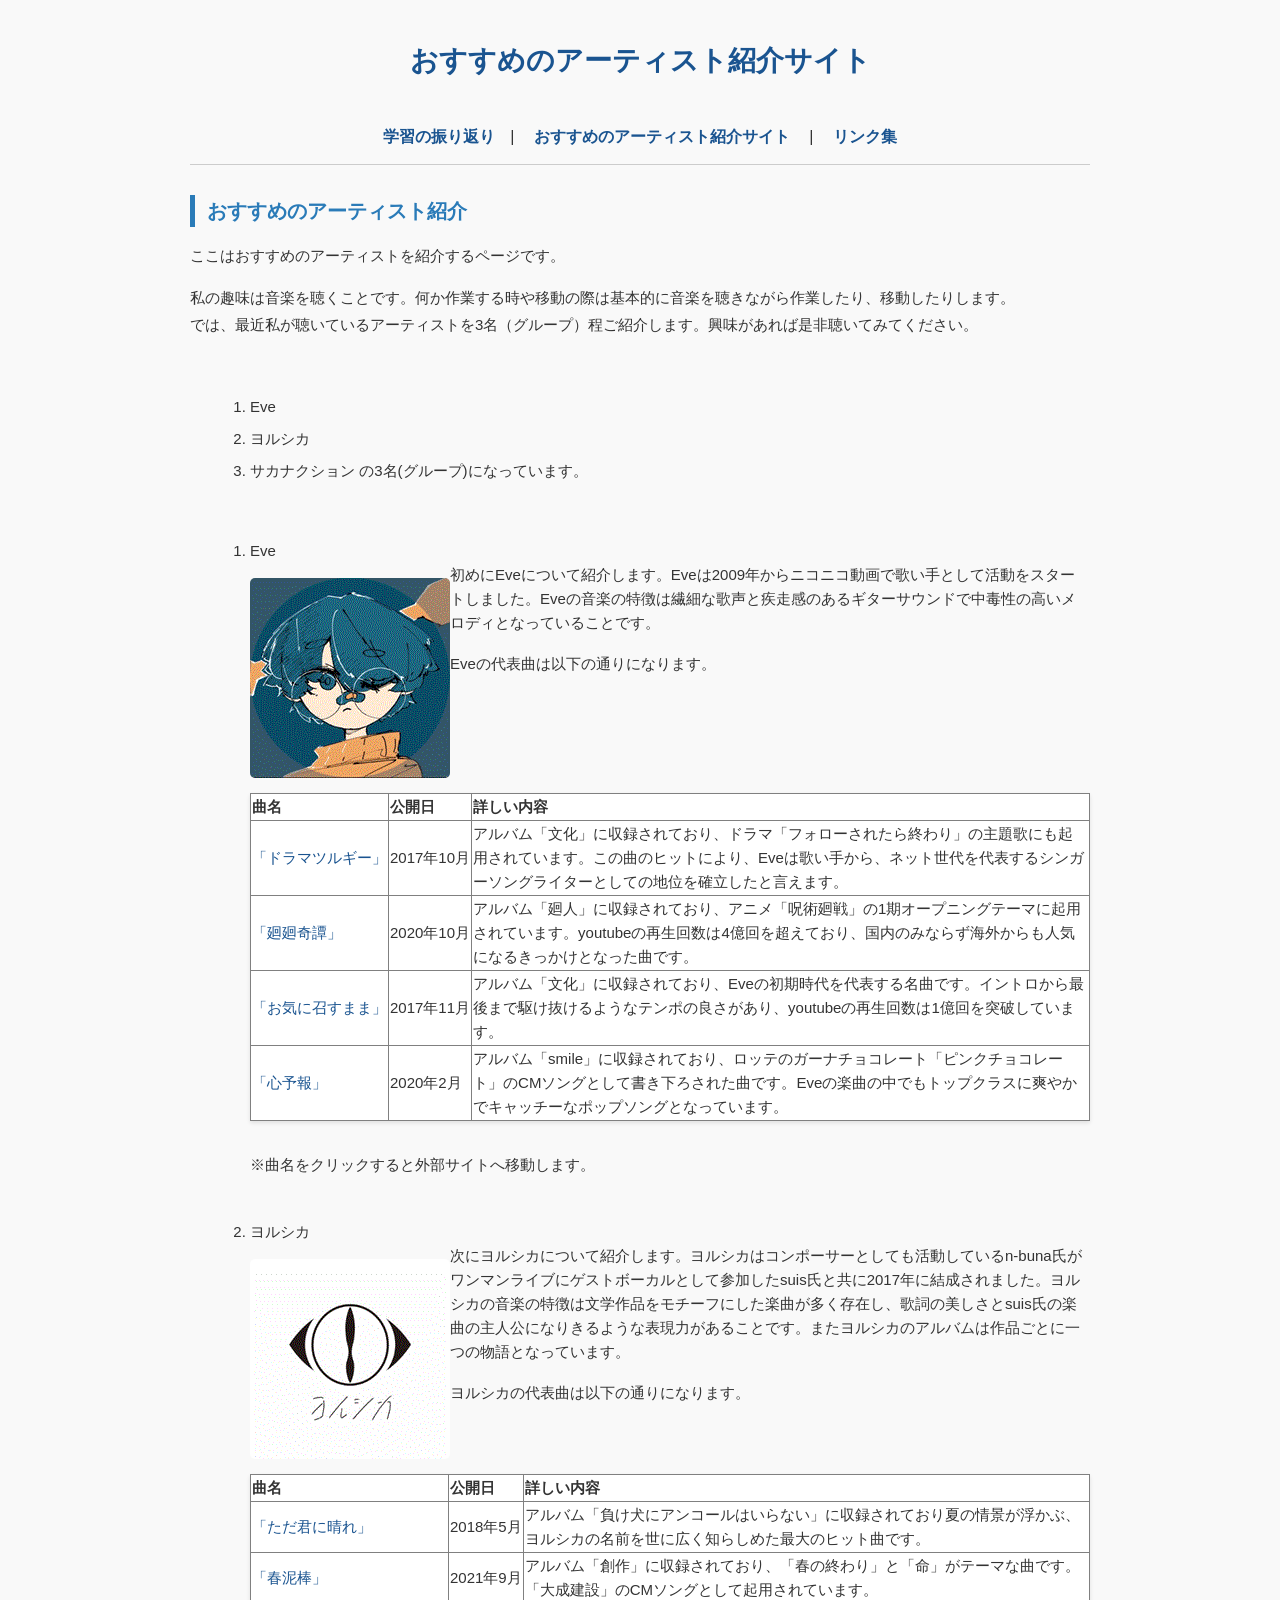
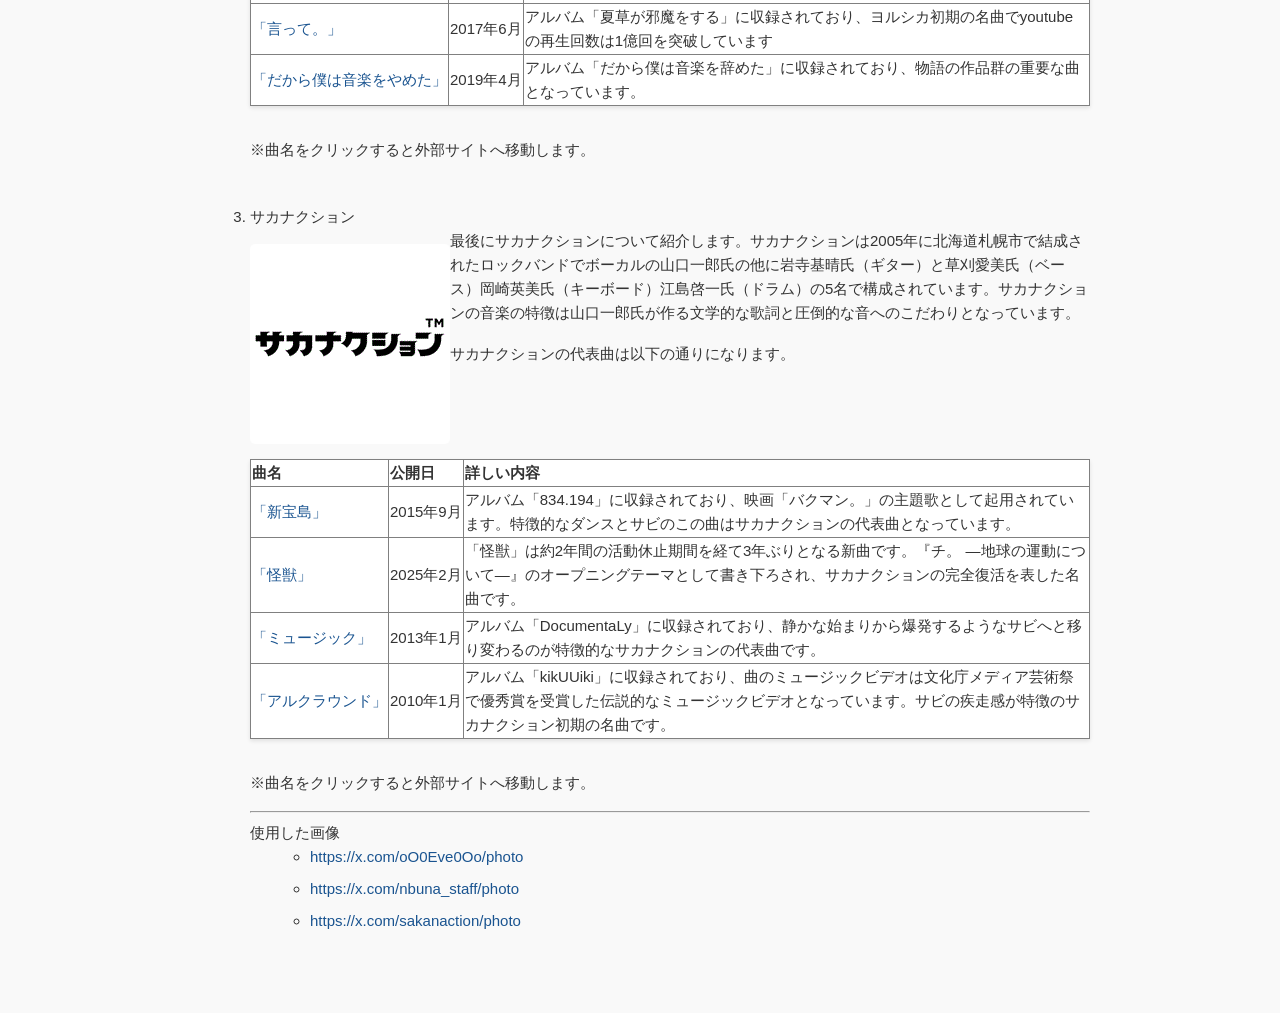
==== osusume.html @ a992bb8f "Update osusume.html" ====
<!DOCTYPE html>
<html lang="ja">
<head>
    <meta charset="UTF-8">
    <meta name="viewport" content="width=device-width, initial-scale=1.0">
    <title>おすすめのアーティスト紹介サイト</title>
    <link rel="stylesheet" href="style.css">
</head>
<body>
    <h1>おすすめのアーティスト紹介サイト</h1>
     <nav>
     <a href="index.html">学習の振り返り</a>| 
     <a href="osusume.html">おすすめのアーティスト紹介サイト</a> |
     <a href="rink.html">リンク集</a>
     </nav>
    <h2>おすすめのアーティスト紹介</h2>
    <p>ここはおすすめのアーティストを紹介するページです。</p>
    <p>私の趣味は音楽を聴くことです。何か作業する時や移動の際は基本的に音楽を聴きながら作業したり、移動したりします。<br>
       では、最近私が聴いているアーティストを3名（グループ）程ご紹介します。興味があれば是非聴いてみてください。</p>
    <br>
    <ol>
     <li>Eve
    <br>
     <li>ヨルシカ
    <br>    
     <li>サカナクション               の3名(グループ)になっています。    
    </ol> 
    <br>
   <ol>
     <li>Eve
     <br>
     <img src="Eve.gif" alt="Eveの画像" align="left">初めにEveについて紹介します。Eveは2009年からニコニコ動画で歌い手として活動をスタートしました。Eveの音楽の特徴は繊細な歌声と疾走感のあるギターサウンドで中毒性の高いメロディとなっていることです。
     <p>Eveの代表曲は以下の通りになります。</p>
   <table border>
    <tr>
      <th>曲名</th>
      <th>公開日</th>
      <th>詳しい内容</th>
    </tr>
    <tr>
      <td class="extra-padding"><a href="https://www.youtube.com/watch?v=jJzw1h5CR-I">「ドラマツルギー」</a></td>
      <td class="extra-padding">2017年10月</td>
      <td>アルバム「文化」に収録されており、ドラマ「フォローされたら終わり」の主題歌にも起用されています。この曲のヒットにより、Eveは歌い手から、ネット世代を代表するシンガーソングライターとしての地位を確立したと言えます。</td>
    </tr>
    <tr>
      <td class="extra-padding"><a href="https://www.youtube.com/watch?v=1tk1pqwrOys">「廻廻奇譚」</a></td>
      <td class="extra-padding">2020年10月</td>
      <td>アルバム「廻人」に収録されており、アニメ「呪術廻戦」の1期オープニングテーマに起用されています。youtubeの再生回数は4億回を超えており、国内のみならず海外からも人気になるきっかけとなった曲です。
    </tr>
    <tr>
      <td class="extra-padding"><a href="https://www.youtube.com/watch?v=nROvY9uiYYk">「お気に召すまま」</a></td>
      <td class="extra-padding">2017年11月</td>
      <td>アルバム「文化」に収録されており、Eveの初期時代を代表する名曲です。イントロから最後まで駆け抜けるようなテンポの良さがあり、youtubeの再生回数は1億回を突破しています。</td>
    </tr>
    <tr>
      <td class="extra-padding"><a href="https://www.youtube.com/watch?v=dJf4wCdLU18">「心予報」</a></td>
      <td class="extra-padding">2020年2月</td>
      <td>アルバム「smile」に収録されており、ロッテのガーナチョコレート「ピンクチョコレート」のCMソングとして書き下ろされた曲です。Eveの楽曲の中でもトップクラスに爽やかでキャッチーなポップソングとなっています。</td>
    </tr>
  </table border> 
     <p>※曲名をクリックすると外部サイトへ移動します。 
     <br>
     <br>  
     <li>ヨルシカ 
     <br>   
    <img src="yorusika.gif" alt="YORUSIKAの画像" align="left"> 次にヨルシカについて紹介します。ヨルシカはコンポーサーとしても活動しているn-buna氏がワンマンライブにゲストボーカルとして参加したsuis氏と共に2017年に結成されました。ヨルシカの音楽の特徴は文学作品をモチーフにした楽曲が多く存在し、歌詞の美しさとsuis氏の楽曲の主人公になりきるような表現力があることです。またヨルシカのアルバムは作品ごとに一つの物語となっています。<br>
      <P>ヨルシカの代表曲は以下の通りになります。</P>
      <table border>
    <tr>
      <th>曲名</th>
      <th>公開日</th>
      <th>詳しい内容</th>
    </tr>
    <tr>
      <td class="extra-padding"><a href="https://www.youtube.com/watch?v=-VKIqrvVOpo">「ただ君に晴れ」</a></td>
      <td class="extra-padding">2018年5月</td>
      <td>アルバム「負け犬にアンコールはいらない」に収録されており夏の情景が浮かぶ、ヨルシカの名前を世に広く知らしめた最大のヒット曲です。</td>
    </tr>
    <tr>
      <td class="extra-padding"><a href="https://www.youtube.com/watch?v=Sw1Flgub9s8">「春泥棒」</a></td>
      <td class="extra-padding">2021年9月</td>
      <td>アルバム「創作」に収録されており、「春の終わり」と「命」がテーマな曲です。「大成建設」のCMソングとして起用されています。
    </tr>
    <tr>
      <td class="extra-padding"><a href="https://www.youtube.com/watch?v=F64yFFnZfkI">「言って。」</a></td>
      <td class="extra-padding">2017年6月</td>
      <td>アルバム「夏草が邪魔をする」に収録されており、ヨルシカ初期の名曲でyoutubeの再生回数は1億回を突破しています</td>
    </tr>
    <tr>
      <td class="extra-padding"><a href="https://www.youtube.com/watch?v=KTZ-y85Erus">「だから僕は音楽をやめた」</a></td>
      <td class="extra-padding">2019年4月</td>
      <td>アルバム「だから僕は音楽を辞めた」に収録されており、物語の作品群の重要な曲となっています。</a></td>
    </tr>
       </table border>
     <p>※曲名をクリックすると外部サイトへ移動します。
     <br>    
     <br>       
     <li>サカナクション
     <br>
     <img src="sakanakusyon.gif" alt="SAKANAKUSYONの画像" align="left">最後にサカナクションについて紹介します。サカナクションは2005年に北海道札幌市で結成されたロックバンドでボーカルの山口一郎氏の他に岩寺基晴氏（ギター）と草刈愛美氏（ベース）岡崎英美氏（キーボード）江島啓一氏（ドラム）の5名で構成されています。サカナクションの音楽の特徴は山口一郎氏が作る文学的な歌詞と圧倒的な音へのこだわりとなっています。
     <p>サカナクションの代表曲は以下の通りになります。</p>
   <table border>
    <tr>
      <th>曲名</th>
      <th>公開日</th>
      <th>詳しい内容</th>
    </tr>
    <tr>
      <td class="extra-padding"><a href="https://www.youtube.com/watch?v=LIlZCmETvsY">「新宝島」</a></td>
      <td class="extra-padding">2015年9月</td>
      <td>アルバム「834.194」に収録されており、映画「バクマン。」の主題歌として起用されています。特徴的なダンスとサビのこの曲はサカナクションの代表曲となっています。</td>
    </tr>
    <tr>
      <td class="extra-padding"><a href="https://www.youtube.com/watch?v=a8dgNdJVluc">「怪獣」</a></td>
      <td class="extra-padding">2025年2月</td>
      <td>「怪獣」は約2年間の活動休止期間を経て3年ぶりとなる新曲です。『チ。 ―地球の運動について―』のオープニングテーマとして書き下ろされ、サカナクションの完全復活を表した名曲です。
    </tr>
    <tr>
      <td class="extra-padding"><a href="https://www.youtube.com/watch?v=z2TNnnQbGJs">「ミュージック」</a></td>
      <td class="extra-padding">2013年1月</td>
      <td>アルバム「DocumentaLy」に収録されており、静かな始まりから爆発するようなサビへと移り変わるのが特徴的なサカナクションの代表曲です。</td>
    </tr>
    <tr>
      <td class="extra-padding"><a href="https://www.youtube.com/watch?v=cADu9rtlZGQ">「アルクラウンド」</a></td>
      <td class="extra-padding">2010年1月</td>
      <td>アルバム「kikUUiki」に収録されており、曲のミュージックビデオは文化庁メディア芸術祭で優秀賞を受賞した伝説的なミュージックビデオとなっています。サビの疾走感が特徴のサカナクション初期の名曲です。
    </tr> 

     <table border>
     <p>※曲名をクリックすると外部サイトへ移動します。 
     <br>  
   </ol>
   <hr> 
   使用した画像
   <ul>
    <li><a href="https://x.com/oO0Eve0Oo/photo">https://x.com/oO0Eve0Oo/photo</a>
    <li><a href="https://x.com/nbuna_staff/photo">https://x.com/nbuna_staff/photo</a>
    <li><a href="https://x.com/sakanaction/photo">https://x.com/sakanaction/photo</a>
   </ul> 
</body>
</html>
---- style.css ----
body {
  font-family: "Arial", "Hiragino Sans", sans-serif;
  line-height: 1.6;
  color: #333;
  background-color: #f9f9f9;
  margin: 0;
  padding: 20px;
}

body {
  max-width: 900px;
  margin: 0 auto;
}

h1 {
  font-size: 28px;
  color: #1a5490;
  border-bottom: 3px;
  padding-bottom: 10px;
  margin-bottom: 30px;
  text-align: center;
}

h2 {
  font-size: 20px;
  color: #2a7bb8;
  margin-top: 25px;
  margin-bottom: 15px;
  border-left: 5px solid #2a7bb8;
  padding-left: 12px;
}

p {
  font-size: 15px;
  margin-bottom: 15px;
  line-height: 1.8;
}

ol, ul {
  margin-left: 20px;
  margin-bottom: 15px;
}

li {
  margin-bottom: 8px;
  font-size: 15px;
}

nav {
  text-align: center;
  margin-bottom: 30px;
  padding-bottom: 15px;
  border-bottom: 1px solid #ccc;
}

nav a {
  color: #1a5490;
  text-decoration: none;
  margin: 0 15px;
  font-weight: bold;
}

nav a:hover {
  color: #0d3a6b;
  text-decoration: underline;
}

a {
  color: #1a5490;
  text-decoration: none;
}

a:hover {
  text-decoration: underline;
}

img {
  max-width: 100%;
  height: auto;
  margin: 15px 0;
  border-radius: 5px;
}

em {
  display: block;
  font-size: 13px;
  color: #666;
  font-style: italic;
  margin-top: 8px;
}

table {
  width: 100%;
  border-collapse: collapse;
  margin: 30px 0;
  background-color: #fff;
  box-shadow: 0 2px 4px rgba(0,0,0,0.1);
}

.extra-padding {
  white-space: nowrap;
}
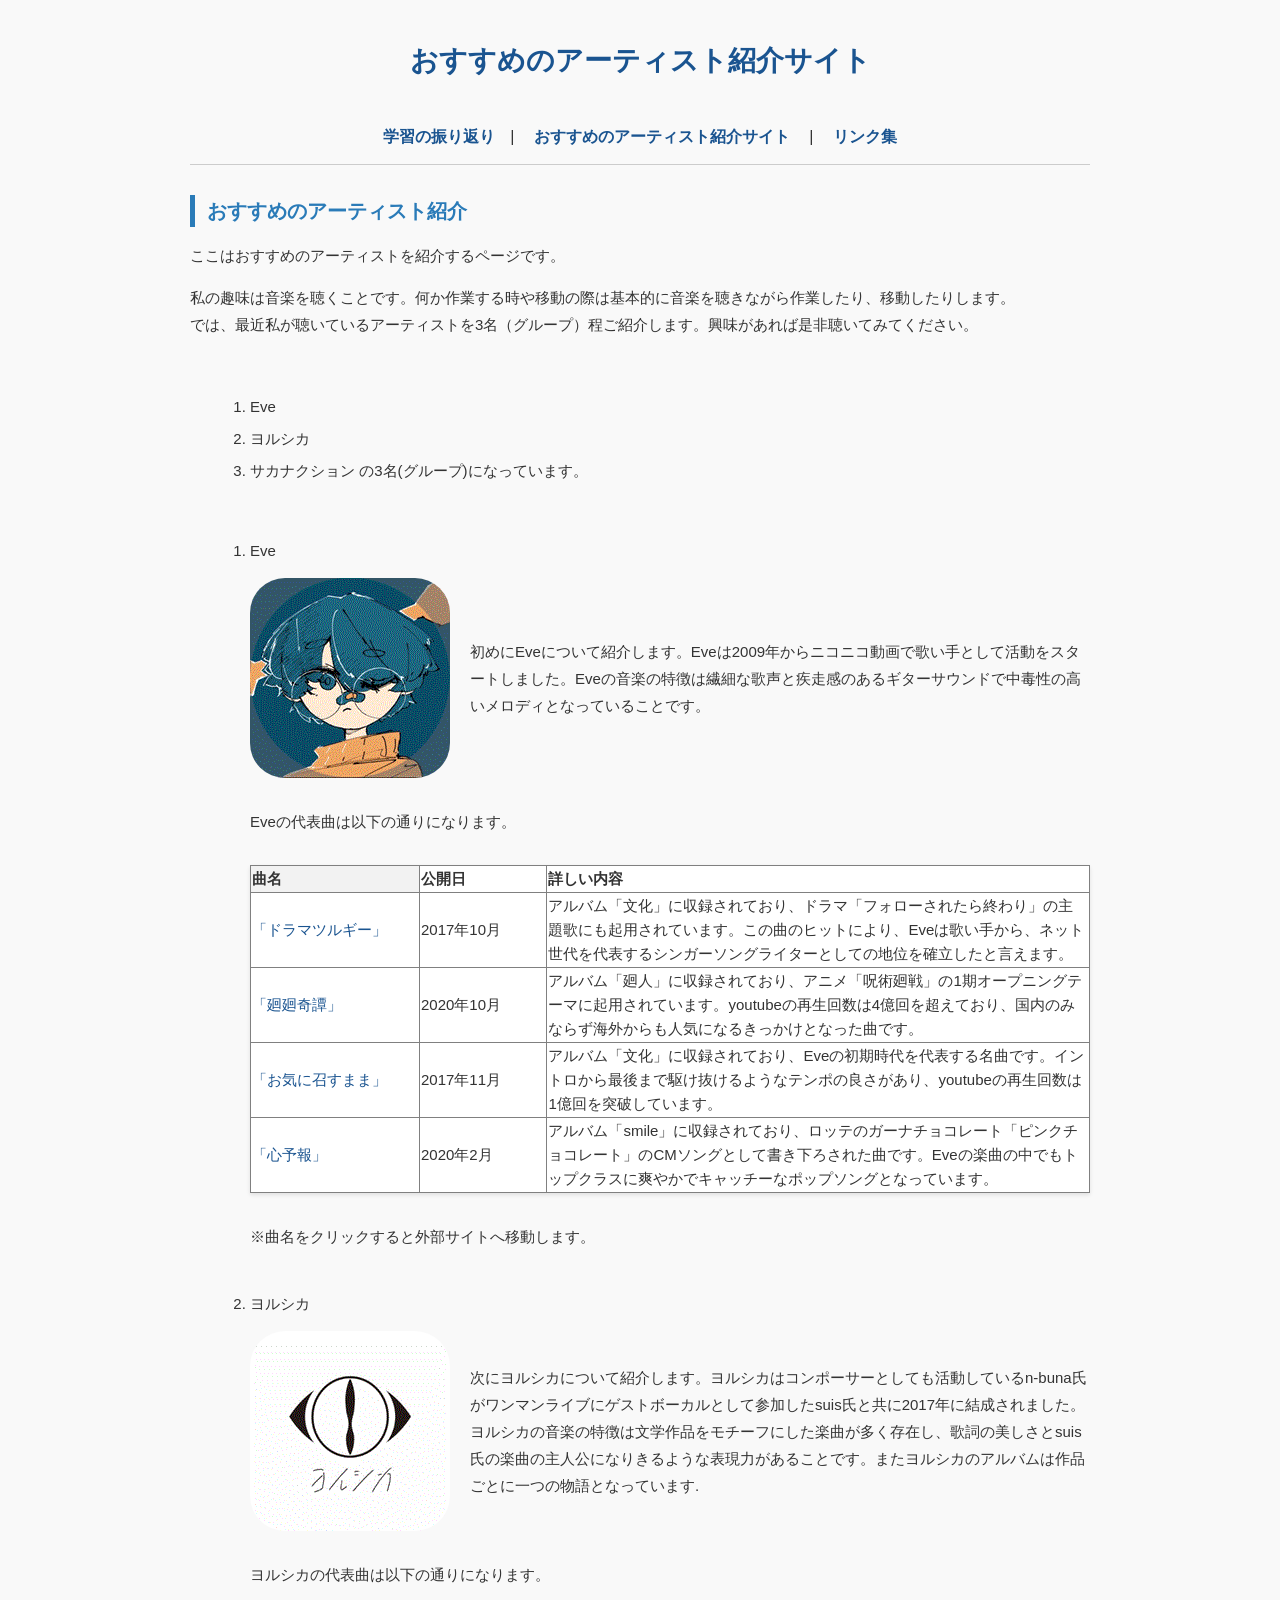
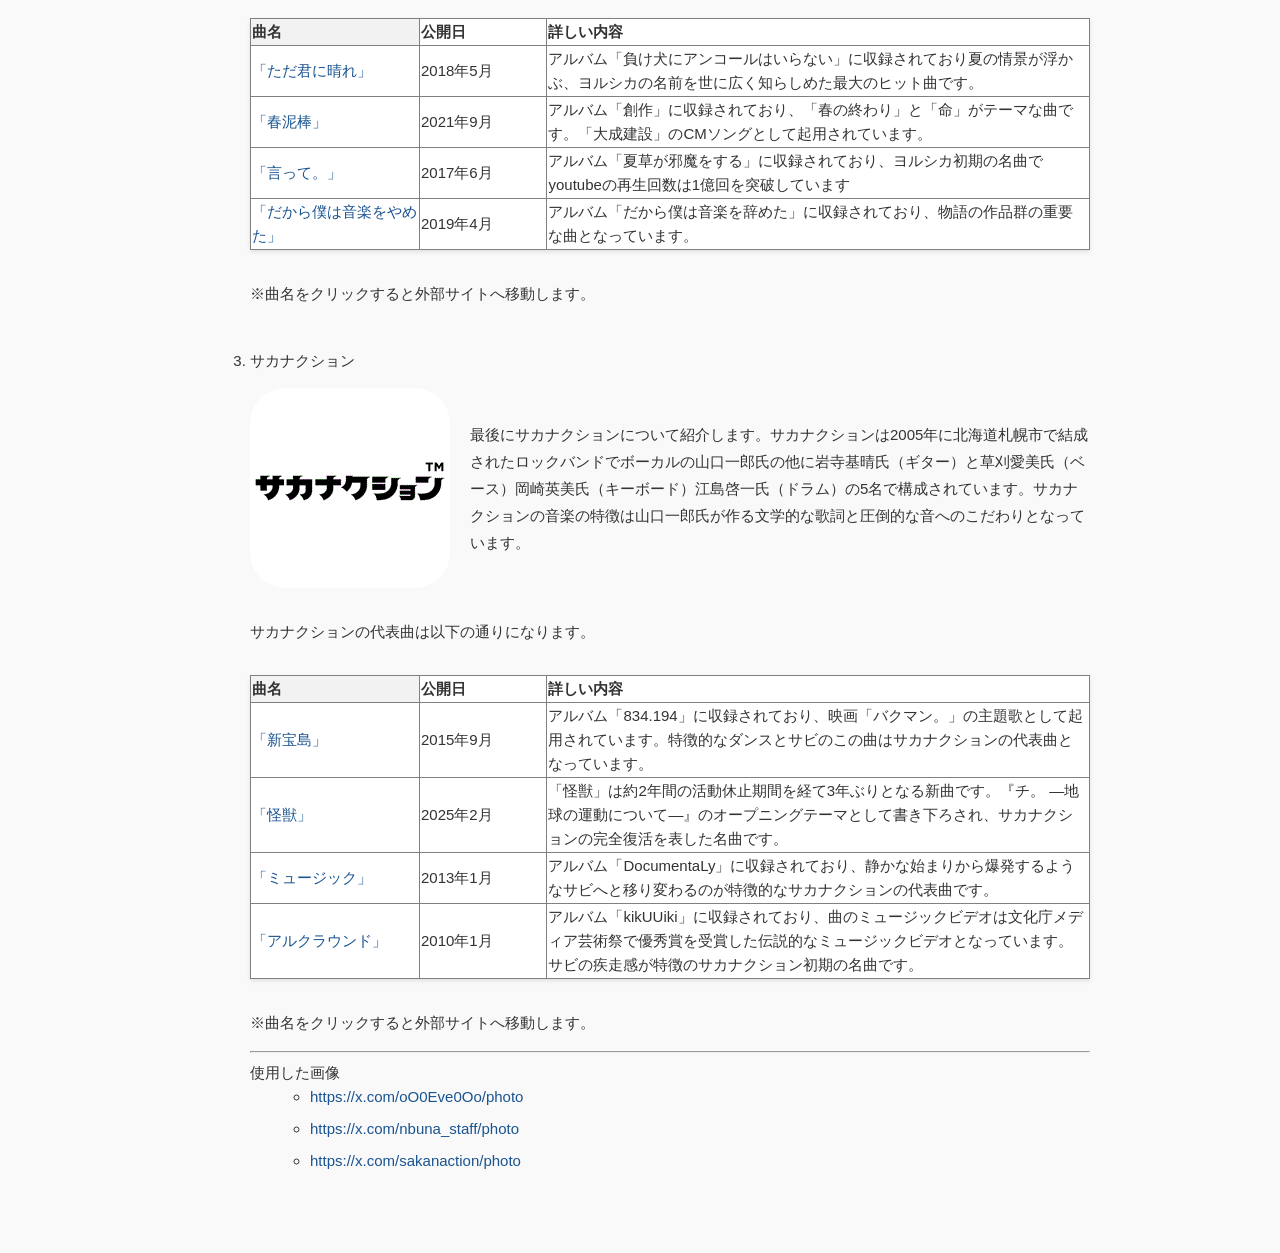
==== commit 97a43e6a: "Update osusume.html" ====
--- a/osusume.html
+++ b/osusume.html
@@ -29,7 +29,10 @@
    <ol>
      <li>Eve
      <br>
-     <img src="Eve.gif" alt="Eveの画像" align="left">初めにEveについて紹介します。Eveは2009年からニコニコ動画で歌い手として活動をスタートしました。Eveの音楽の特徴は繊細な歌声と疾走感のあるギターサウンドで中毒性の高いメロディとなっていることです。
+     <div class="flex-box">
+     <img src="Eve.gif" alt="Eveの画像">
+     <p>初めにEveについて紹介します。Eveは2009年からニコニコ動画で歌い手として活動をスタートしました。Eveの音楽の特徴は繊細な歌声と疾走感のあるギターサウンドで中毒性の高いメロディとなっていることです。</p>
+     </div>
      <p>Eveの代表曲は以下の通りになります。</p>
    <table border>
     <tr>
@@ -62,9 +65,12 @@
      <br>
      <br>  
      <li>ヨルシカ 
-     <br>   
-    <img src="yorusika.gif" alt="YORUSIKAの画像" align="left"> 次にヨルシカについて紹介します。ヨルシカはコンポーサーとしても活動しているn-buna氏がワンマンライブにゲストボーカルとして参加したsuis氏と共に2017年に結成されました。ヨルシカの音楽の特徴は文学作品をモチーフにした楽曲が多く存在し、歌詞の美しさとsuis氏の楽曲の主人公になりきるような表現力があることです。またヨルシカのアルバムは作品ごとに一つの物語となっています。<br>
-      <P>ヨルシカの代表曲は以下の通りになります。</P>
+     <br>
+     <div class="flex-box">    
+      <img src="yorusika.gif" alt="YORUSIKAの画像">
+      <p>次にヨルシカについて紹介します。ヨルシカはコンポーサーとしても活動しているn-buna氏がワンマンライブにゲストボーカルとして参加したsuis氏と共に2017年に結成されました。ヨルシカの音楽の特徴は文学作品をモチーフにした楽曲が多く存在し、歌詞の美しさとsuis氏の楽曲の主人公になりきるような表現力があることです。またヨルシカのアルバムは作品ごとに一つの物語となっています.</p>
+     </div>
+     <p>ヨルシカの代表曲は以下の通りになります。</P>
       <table border>
     <tr>
       <th>曲名</th>
@@ -97,7 +103,10 @@
      <br>       
      <li>サカナクション
      <br>
-     <img src="sakanakusyon.gif" alt="SAKANAKUSYONの画像" align="left">最後にサカナクションについて紹介します。サカナクションは2005年に北海道札幌市で結成されたロックバンドでボーカルの山口一郎氏の他に岩寺基晴氏（ギター）と草刈愛美氏（ベース）岡崎英美氏（キーボード）江島啓一氏（ドラム）の5名で構成されています。サカナクションの音楽の特徴は山口一郎氏が作る文学的な歌詞と圧倒的な音へのこだわりとなっています。
+     <div class="flex-box">
+     <img src="sakanakusyon.gif" alt="SAKANAKUSYONの画像">
+     <p>最後にサカナクションについて紹介します。サカナクションは2005年に北海道札幌市で結成されたロックバンドでボーカルの山口一郎氏の他に岩寺基晴氏（ギター）と草刈愛美氏（ベース）岡崎英美氏（キーボード）江島啓一氏（ドラム）の5名で構成されています。サカナクションの音楽の特徴は山口一郎氏が作る文学的な歌詞と圧倒的な音へのこだわりとなっています。</p>
+     </div>
      <p>サカナクションの代表曲は以下の通りになります。</p>
    <table border>
     <tr>
--- a/style.css
+++ b/style.css
@@ -78,7 +78,7 @@
   max-width: 100%;
   height: auto;
   margin: 15px 0;
-  border-radius: 5px;
+  border-radius: 35px;
 }
 
 em {
@@ -91,12 +91,28 @@
 
 table {
   width: 100%;
+  table-layout: fixed;
   border-collapse: collapse;
   margin: 30px 0;
   background-color: #fff;
   box-shadow: 0 2px 4px rgba(0,0,0,0.1);
 }
 
-.extra-padding {
-  white-space: nowrap;
+th:nth-child(1) {
+  width: 20%;
+  background-color: #f2f2f2;
 }
+
+th:nth-child(2) {
+  width: 15%;
+}
+
+th:nth-child(3) {
+  width: 65%;
+}
+
+.flex-box {
+  display: flex;
+  align-items: center;
+  gap: 20px;  
+}
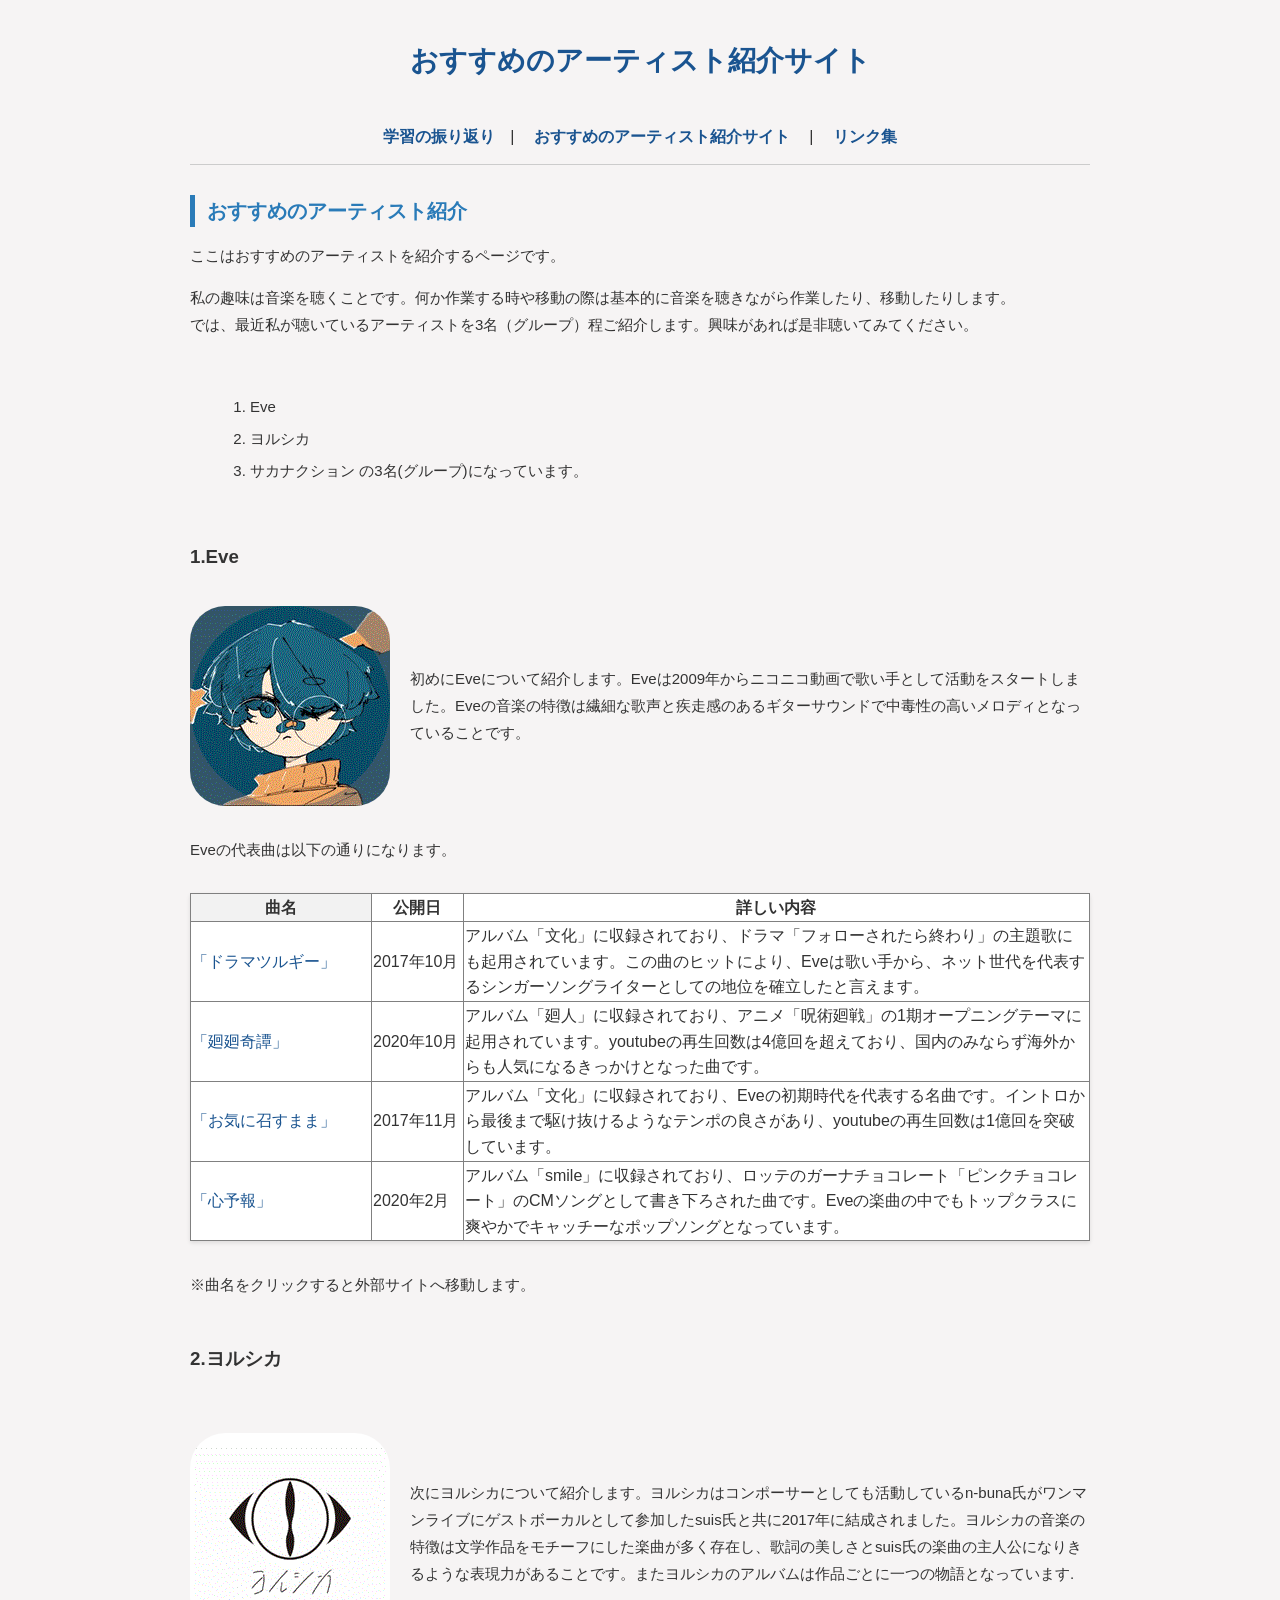
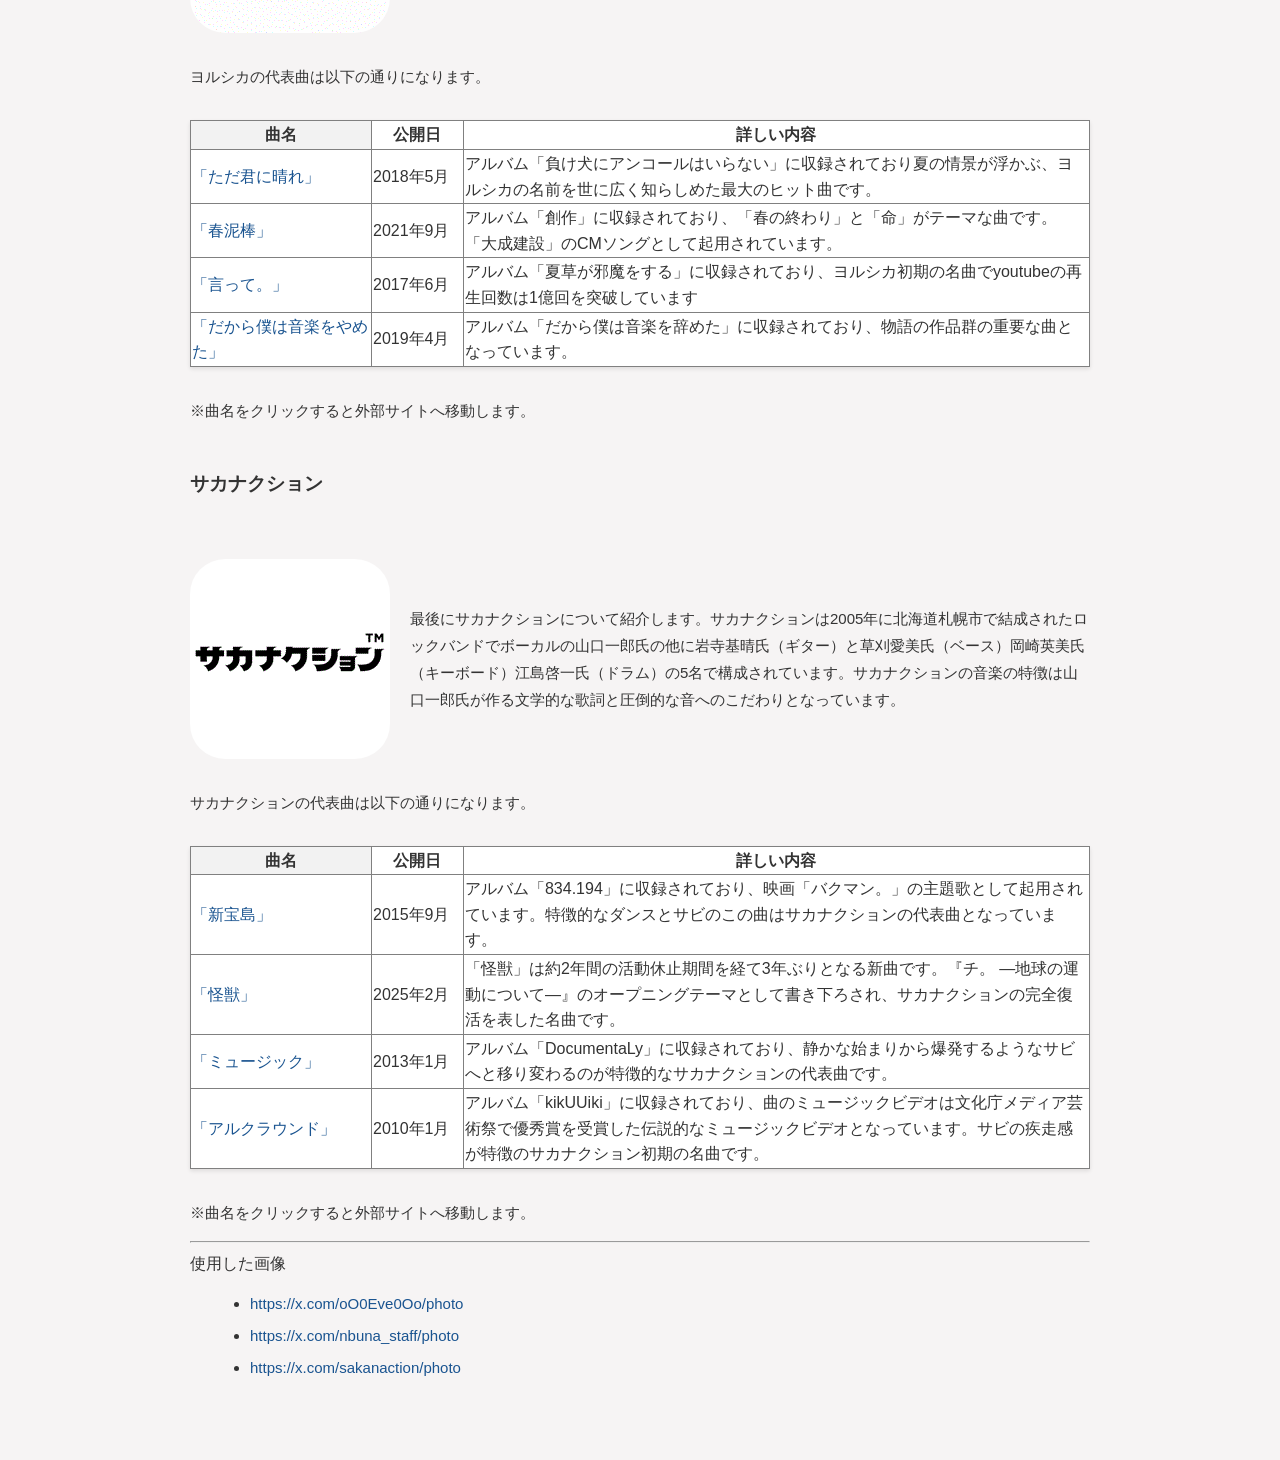
==== commit 62b55ee9: "Update osusume.html" ====
--- a/osusume.html
+++ b/osusume.html
@@ -26,9 +26,7 @@
      <li>サカナクション               の3名(グループ)になっています。    
     </ol> 
     <br>
-   <ol>
-     <li>Eve
-     <br>
+     <h3>1.Eve</h3>
      <div class="flex-box">
      <img src="Eve.gif" alt="Eveの画像">
      <p>初めにEveについて紹介します。Eveは2009年からニコニコ動画で歌い手として活動をスタートしました。Eveの音楽の特徴は繊細な歌声と疾走感のあるギターサウンドで中毒性の高いメロディとなっていることです。</p>
@@ -64,7 +62,7 @@
      <p>※曲名をクリックすると外部サイトへ移動します。 
      <br>
      <br>  
-     <li>ヨルシカ 
+     <h3>2.ヨルシカ</h3> 
      <br>
      <div class="flex-box">    
       <img src="yorusika.gif" alt="YORUSIKAの画像">
@@ -101,7 +99,7 @@
      <p>※曲名をクリックすると外部サイトへ移動します。
      <br>    
      <br>       
-     <li>サカナクション
+     <h3>サカナクション</h3>
      <br>
      <div class="flex-box">
      <img src="sakanakusyon.gif" alt="SAKANAKUSYONの画像">
@@ -138,7 +136,6 @@
      <table border>
      <p>※曲名をクリックすると外部サイトへ移動します。 
      <br>  
-   </ol>
    <hr> 
    使用した画像
    <ul>
--- a/style.css
+++ b/style.css
@@ -2,9 +2,10 @@
   font-family: "Arial", "Hiragino Sans", sans-serif;
   line-height: 1.6;
   color: #333;
-  background-color: #f9f9f9;
+  background-color: #e0dbdb49;
   margin: 0;
   padding: 20px;
+  
 }
 
 body {
@@ -104,11 +105,11 @@
 }
 
 th:nth-child(2) {
-  width: 15%;
+  width: 10%;
 }
 
 th:nth-child(3) {
-  width: 65%;
+  width: 70%;
 }
 
 .flex-box {
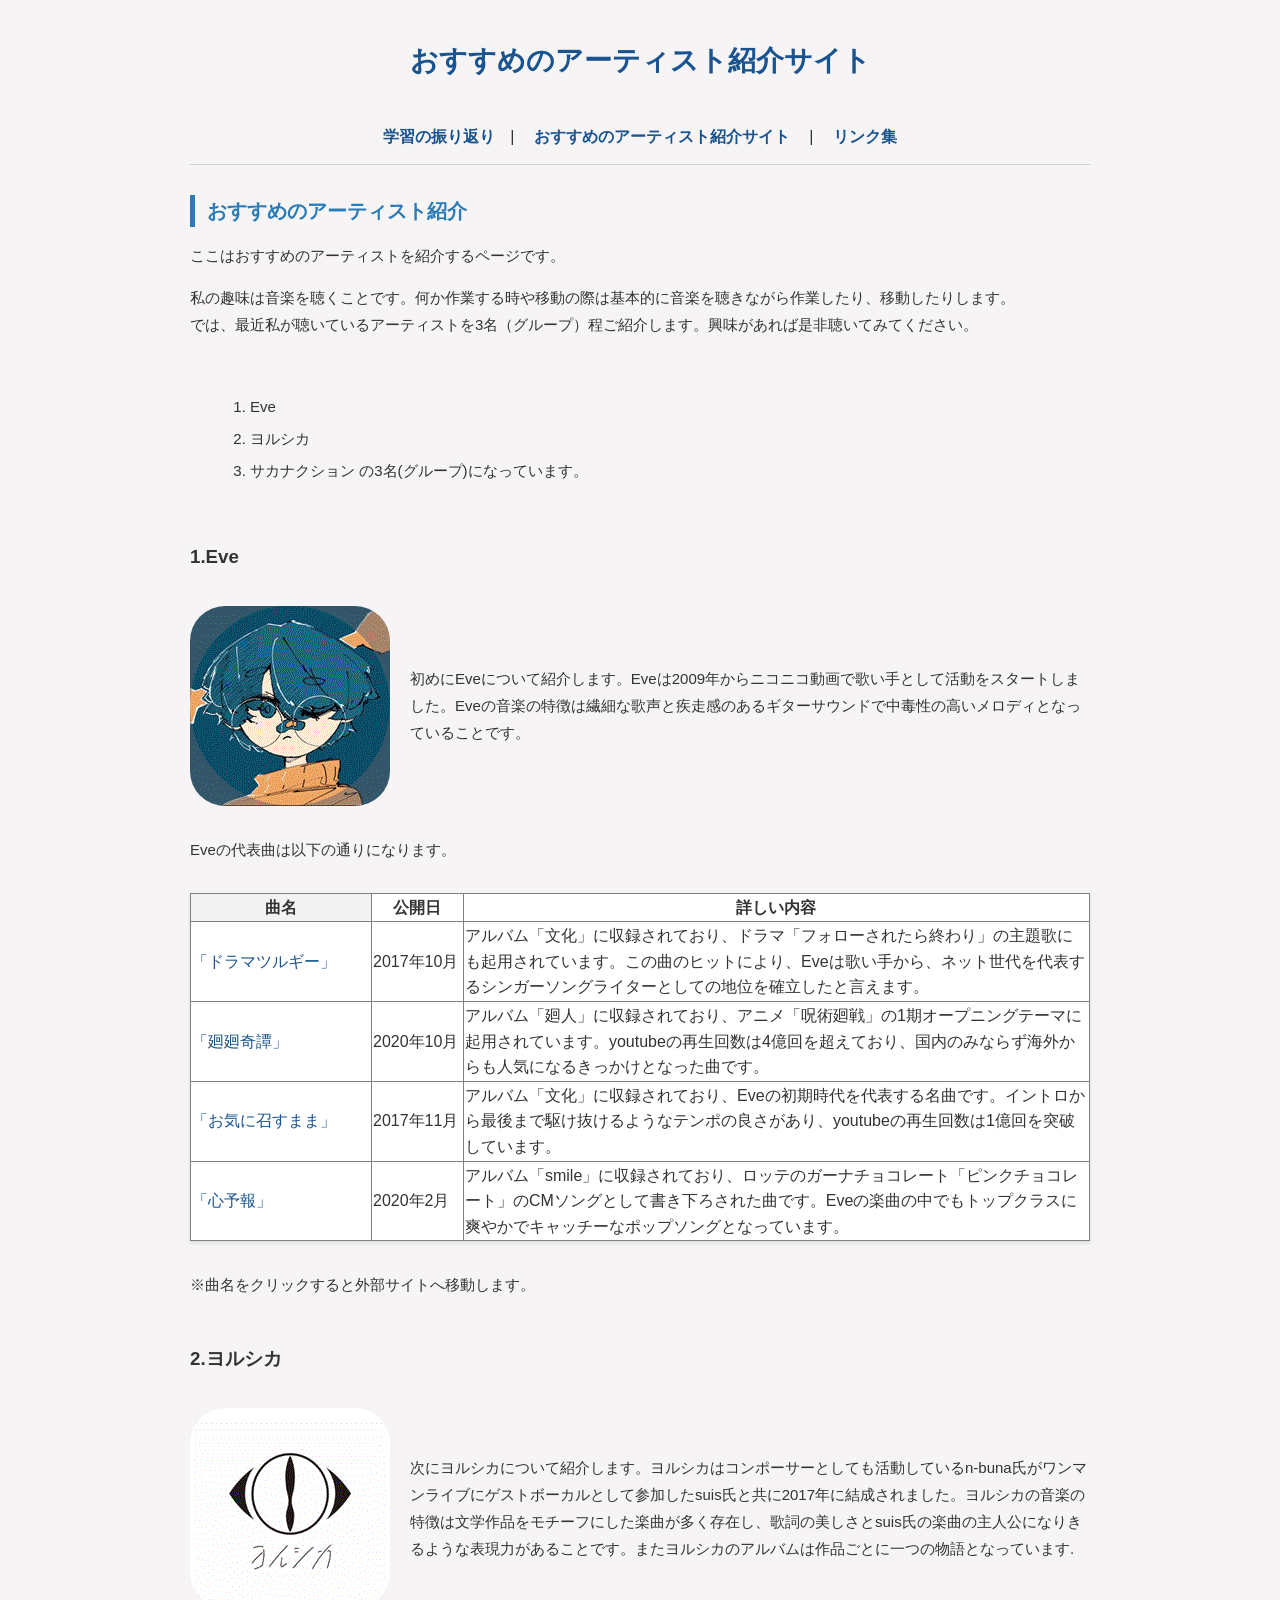
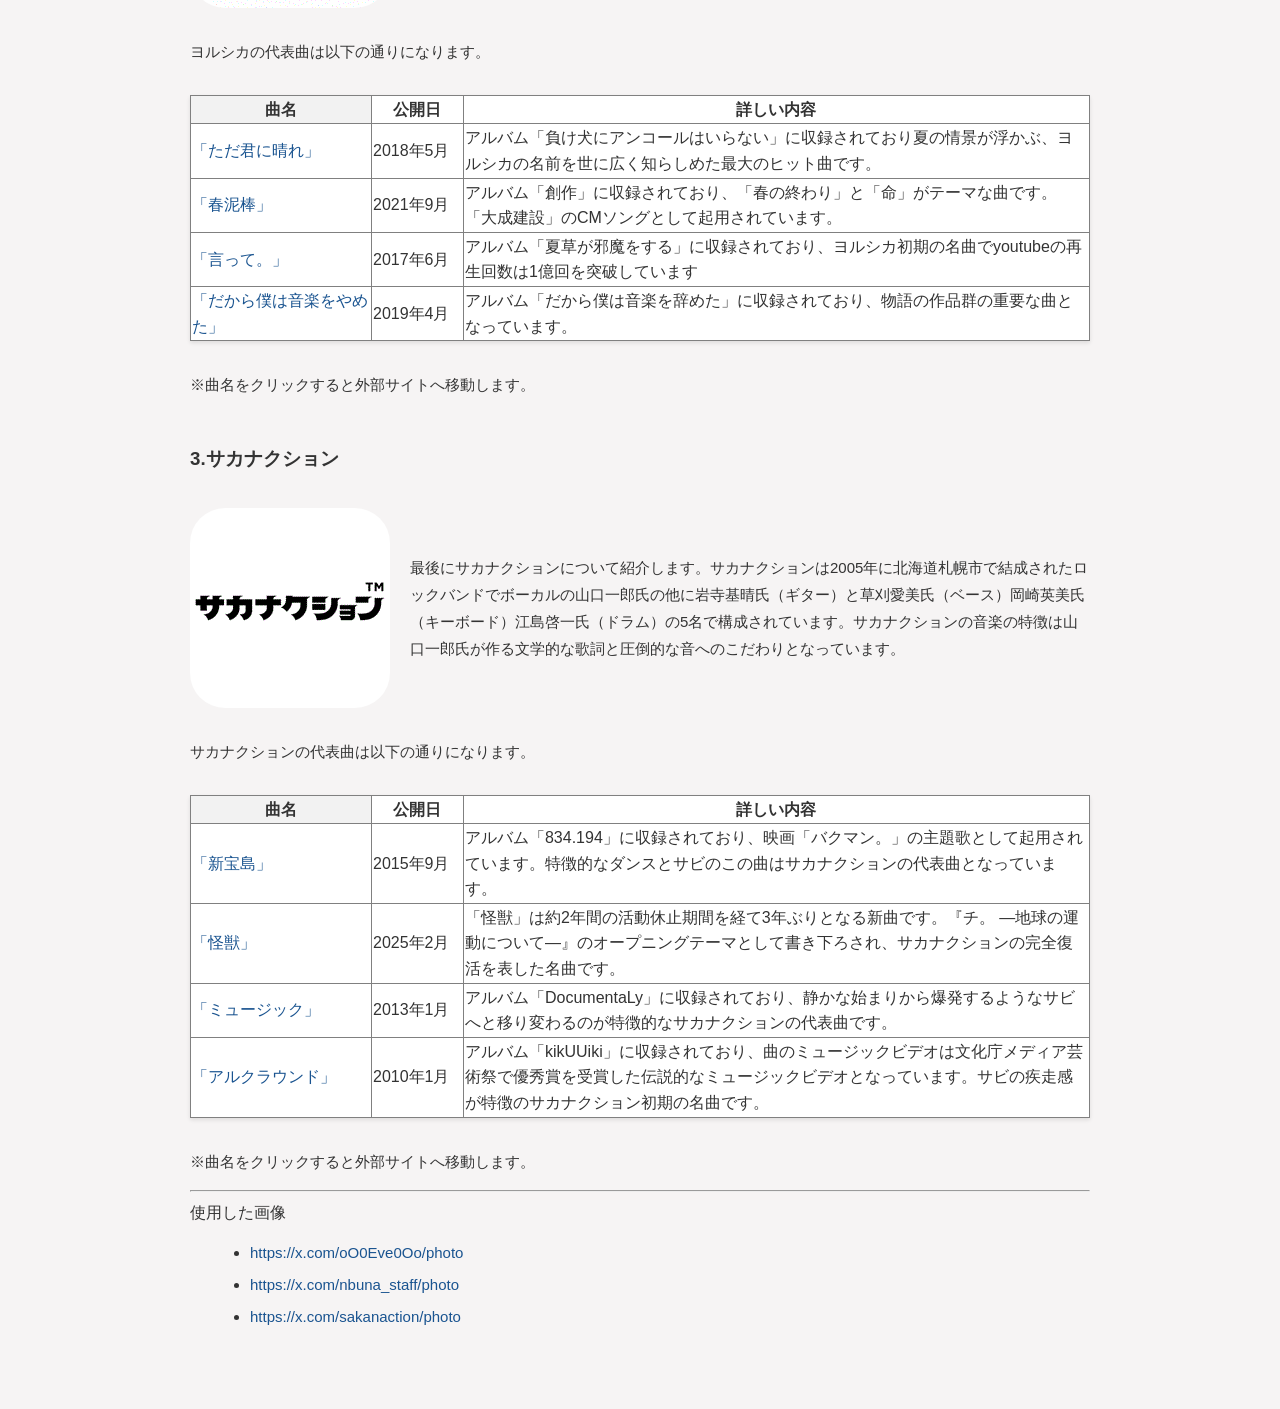
==== commit dba493d7: "Update osusume.html" ====
--- a/osusume.html
+++ b/osusume.html
@@ -63,7 +63,6 @@
      <br>
      <br>  
      <h3>2.ヨルシカ</h3> 
-     <br>
      <div class="flex-box">    
       <img src="yorusika.gif" alt="YORUSIKAの画像">
       <p>次にヨルシカについて紹介します。ヨルシカはコンポーサーとしても活動しているn-buna氏がワンマンライブにゲストボーカルとして参加したsuis氏と共に2017年に結成されました。ヨルシカの音楽の特徴は文学作品をモチーフにした楽曲が多く存在し、歌詞の美しさとsuis氏の楽曲の主人公になりきるような表現力があることです。またヨルシカのアルバムは作品ごとに一つの物語となっています.</p>
@@ -99,8 +98,7 @@
      <p>※曲名をクリックすると外部サイトへ移動します。
      <br>    
      <br>       
-     <h3>サカナクション</h3>
-     <br>
+     <h3>3.サカナクション</h3>
      <div class="flex-box">
      <img src="sakanakusyon.gif" alt="SAKANAKUSYONの画像">
      <p>最後にサカナクションについて紹介します。サカナクションは2005年に北海道札幌市で結成されたロックバンドでボーカルの山口一郎氏の他に岩寺基晴氏（ギター）と草刈愛美氏（ベース）岡崎英美氏（キーボード）江島啓一氏（ドラム）の5名で構成されています。サカナクションの音楽の特徴は山口一郎氏が作る文学的な歌詞と圧倒的な音へのこだわりとなっています。</p>
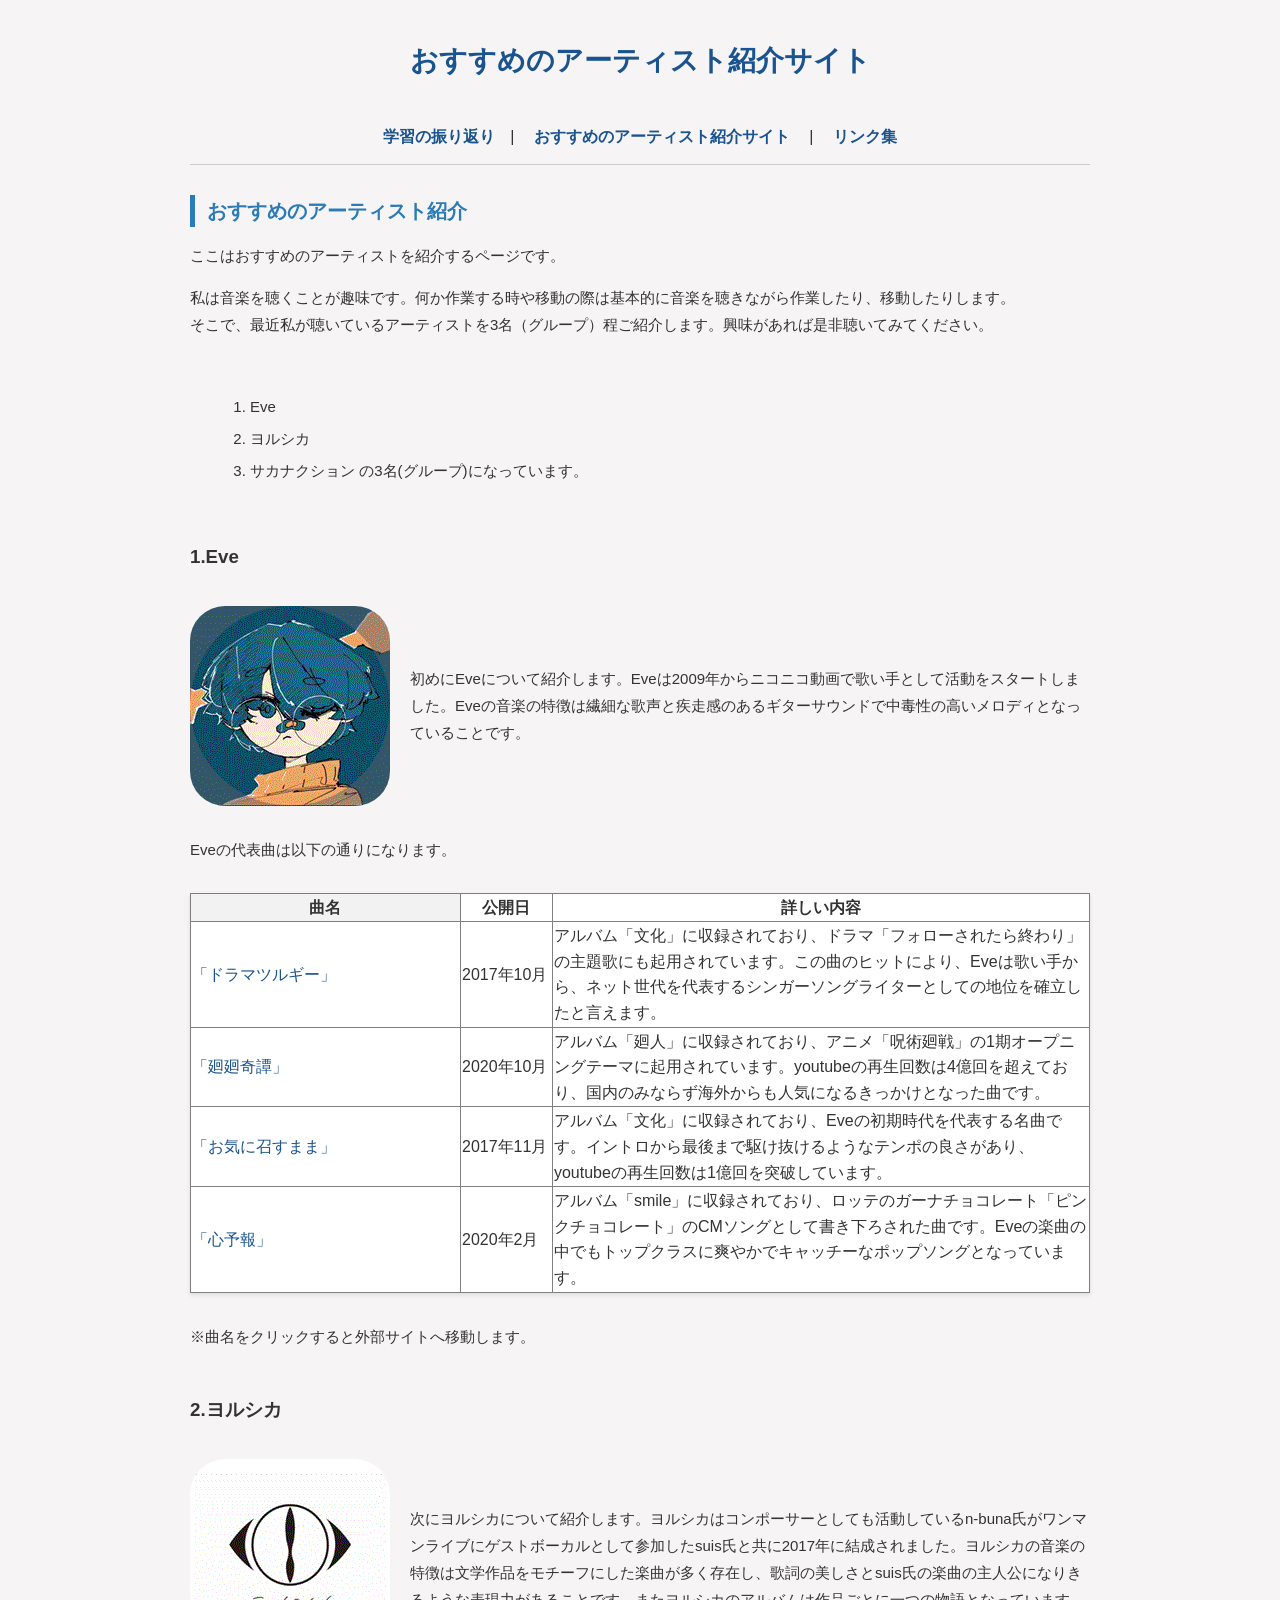
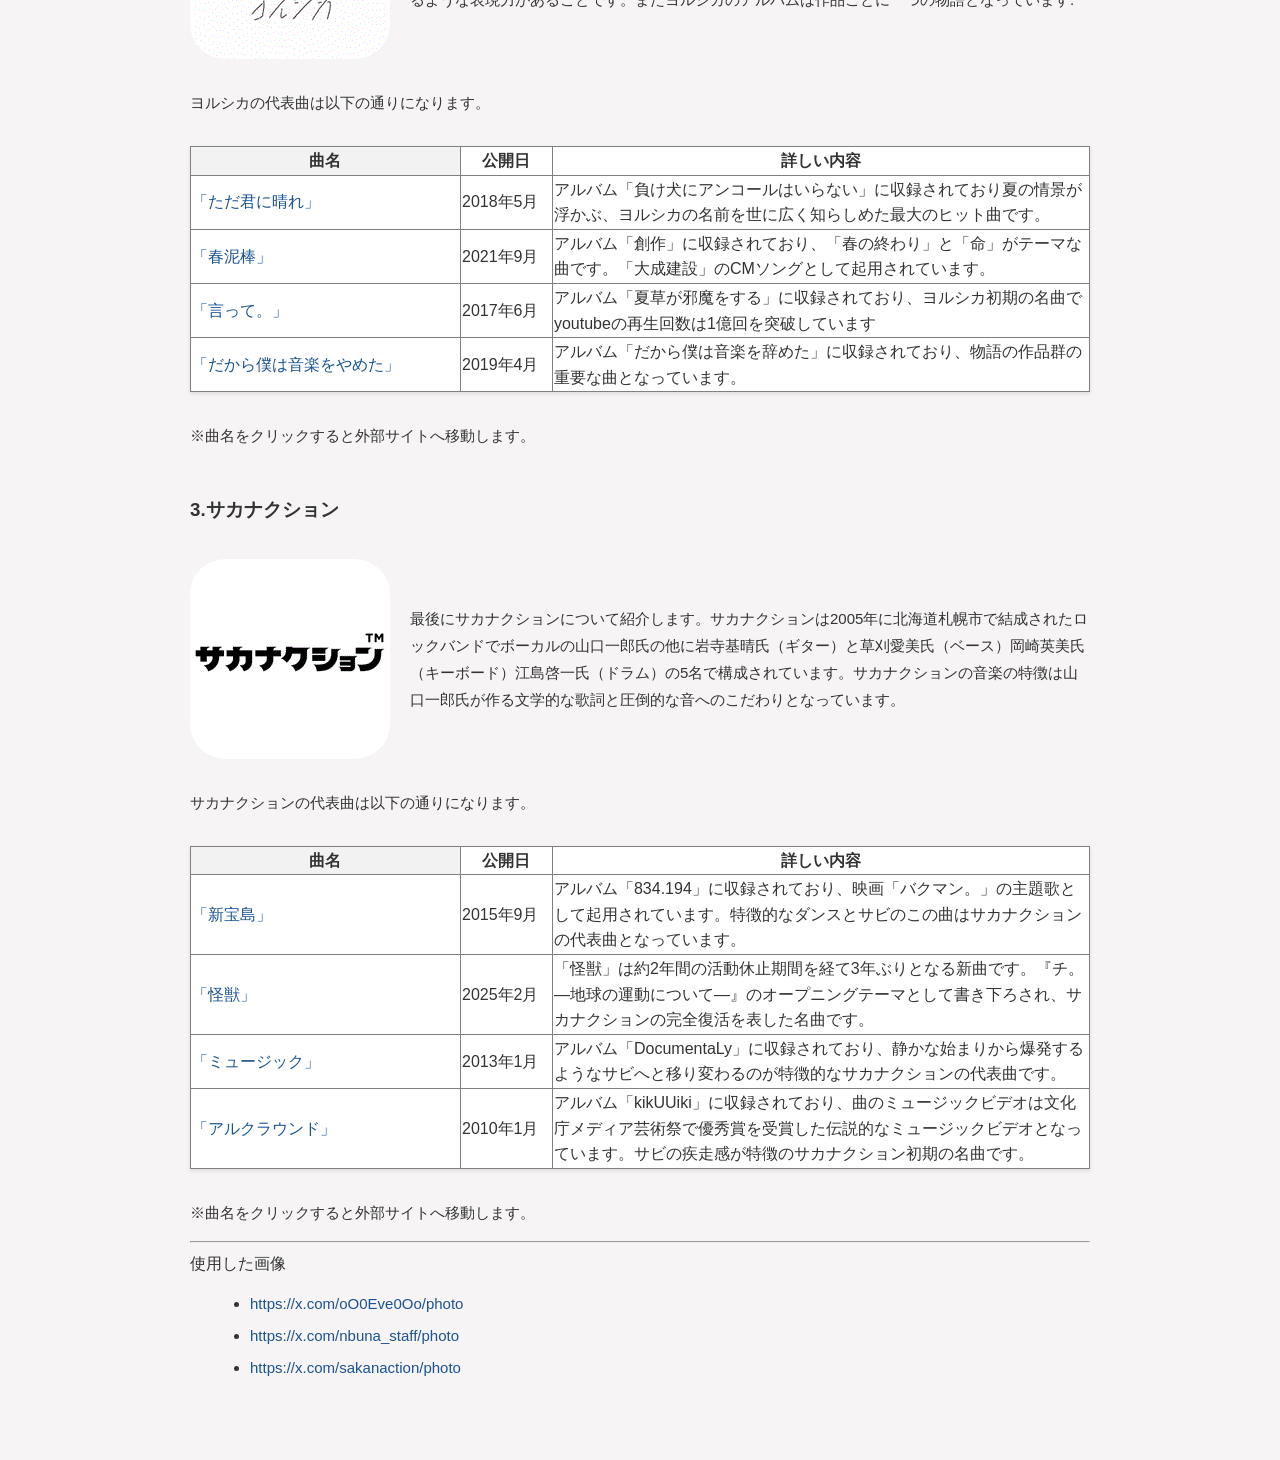
==== commit cca1bc89: "Update osusume.html" ====
--- a/osusume.html
+++ b/osusume.html
@@ -15,8 +15,8 @@
      </nav>
     <h2>おすすめのアーティスト紹介</h2>
     <p>ここはおすすめのアーティストを紹介するページです。</p>
-    <p>私の趣味は音楽を聴くことです。何か作業する時や移動の際は基本的に音楽を聴きながら作業したり、移動したりします。<br>
-       では、最近私が聴いているアーティストを3名（グループ）程ご紹介します。興味があれば是非聴いてみてください。</p>
+    <p>私は音楽を聴くことが趣味です。何か作業する時や移動の際は基本的に音楽を聴きながら作業したり、移動したりします。<br>
+       そこで、最近私が聴いているアーティストを3名（グループ）程ご紹介します。興味があれば是非聴いてみてください。</p>
     <br>
     <ol>
      <li>Eve
--- a/style.css
+++ b/style.css
@@ -100,7 +100,7 @@
 }
 
 th:nth-child(1) {
-  width: 20%;
+  width: 30%;
   background-color: #f2f2f2;
 }
 
@@ -109,7 +109,7 @@
 }
 
 th:nth-child(3) {
-  width: 70%;
+  width: 60%;
 }
 
 .flex-box {
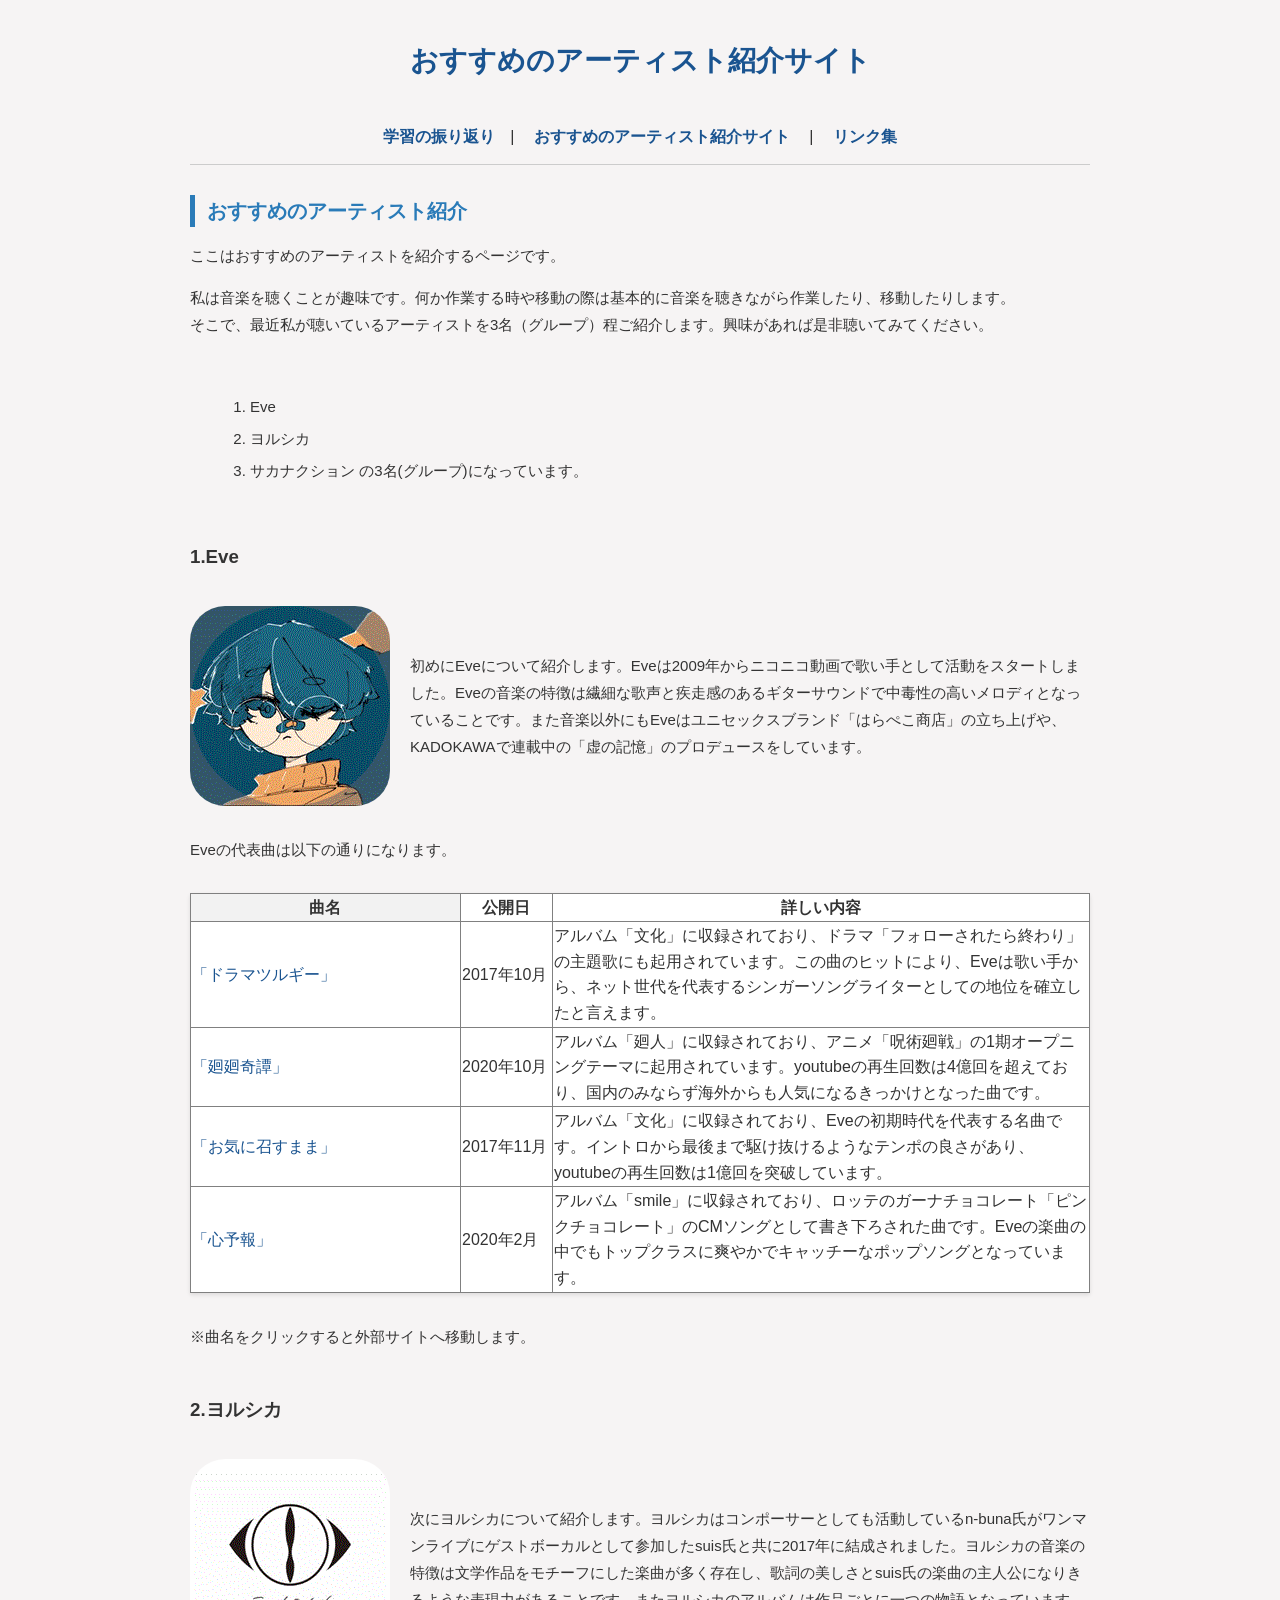
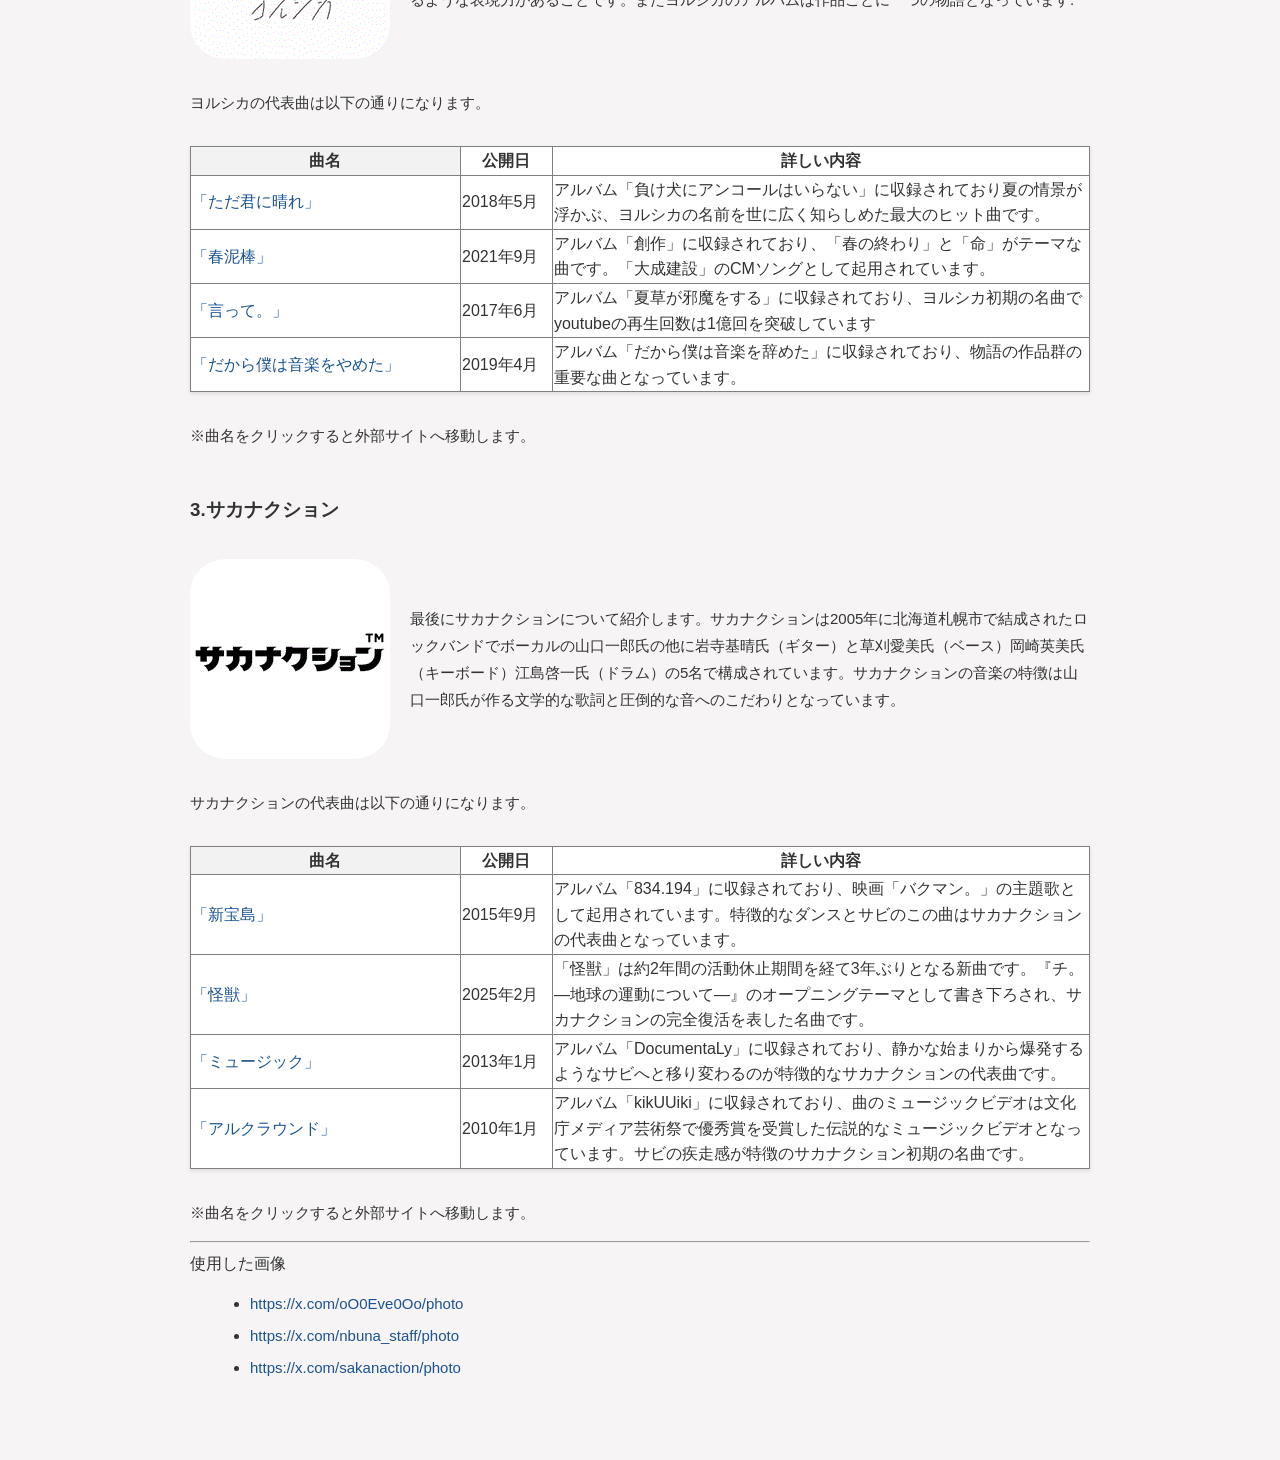
==== commit 061f408b: "Update osusume.html" ====
--- a/osusume.html
+++ b/osusume.html
@@ -29,7 +29,7 @@
      <h3>1.Eve</h3>
      <div class="flex-box">
      <img src="Eve.gif" alt="Eveの画像">
-     <p>初めにEveについて紹介します。Eveは2009年からニコニコ動画で歌い手として活動をスタートしました。Eveの音楽の特徴は繊細な歌声と疾走感のあるギターサウンドで中毒性の高いメロディとなっていることです。</p>
+     <p>初めにEveについて紹介します。Eveは2009年からニコニコ動画で歌い手として活動をスタートしました。Eveの音楽の特徴は繊細な歌声と疾走感のあるギターサウンドで中毒性の高いメロディとなっていることです。また音楽以外にもEveはユニセックスブランド「はらぺこ商店」の立ち上げや、KADOKAWAで連載中の「虚の記憶」のプロデュースをしています。</p>
      </div>
      <p>Eveの代表曲は以下の通りになります。</p>
    <table border>
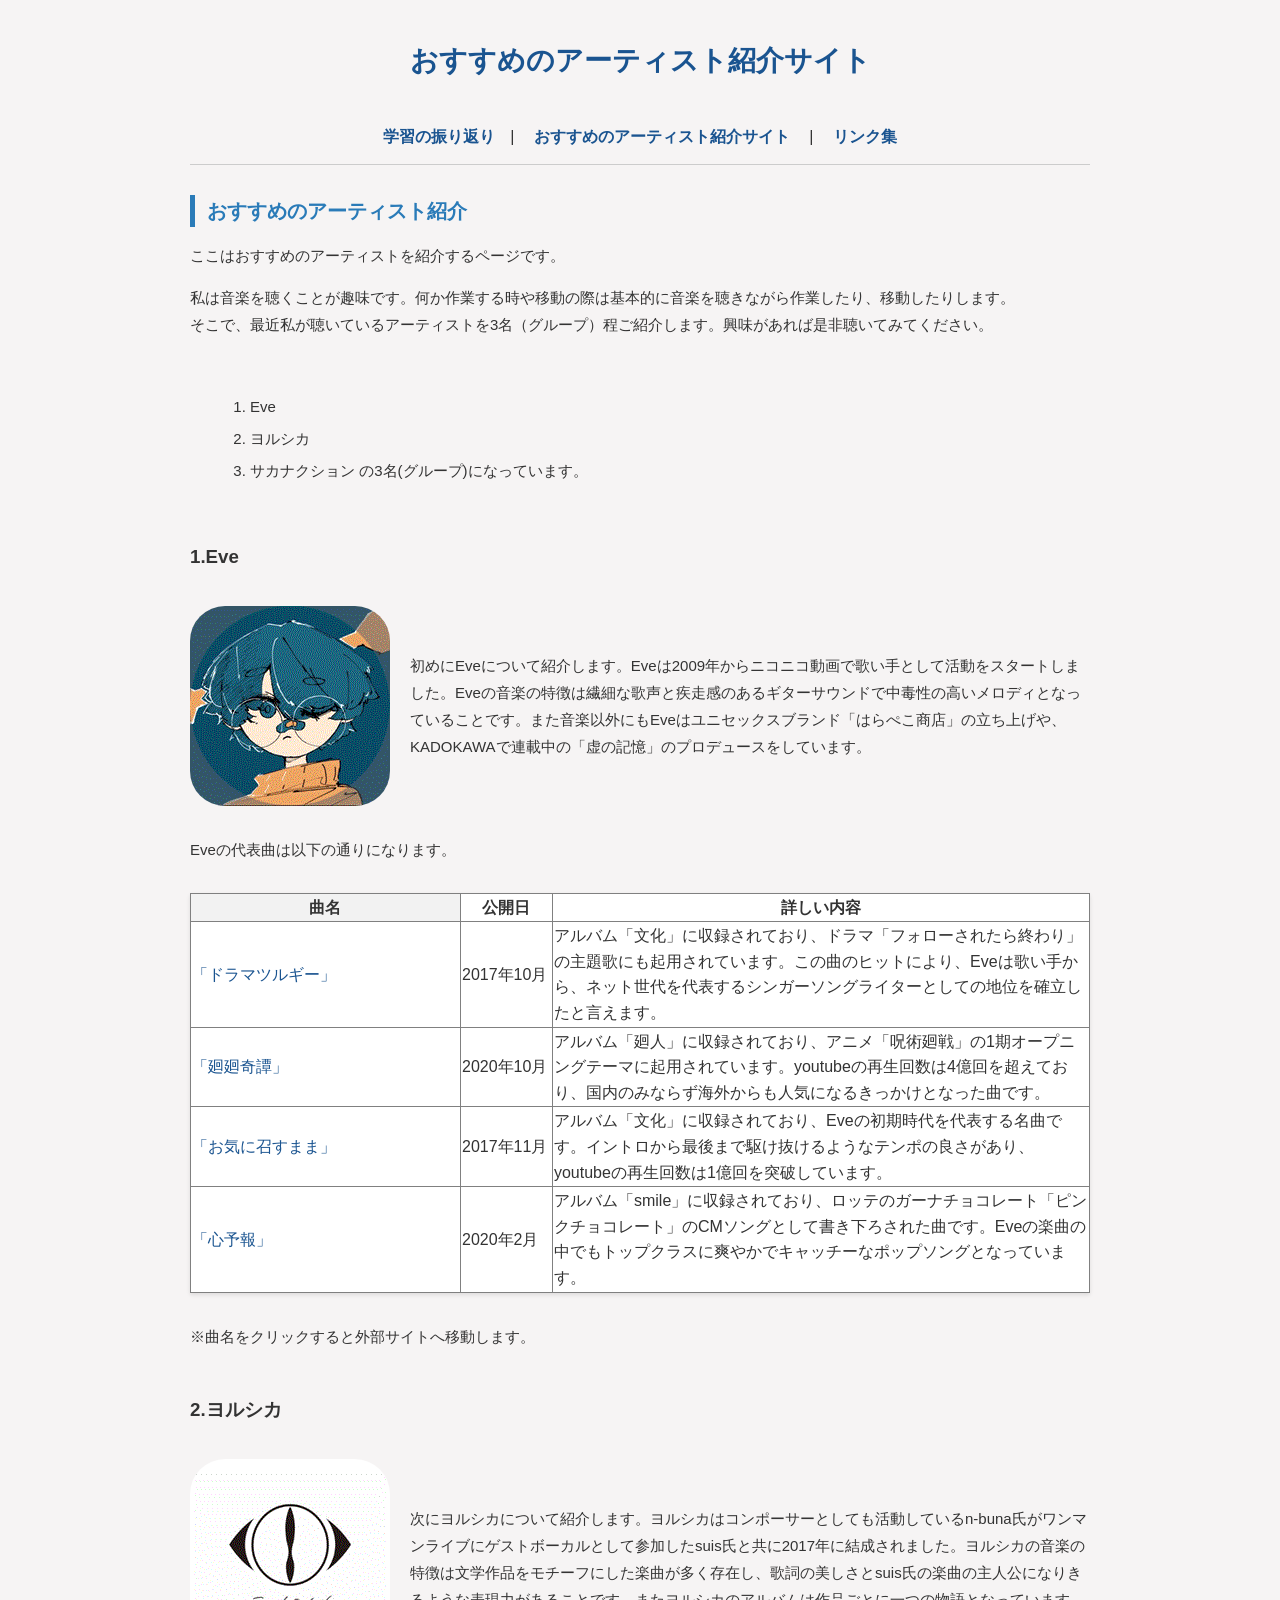
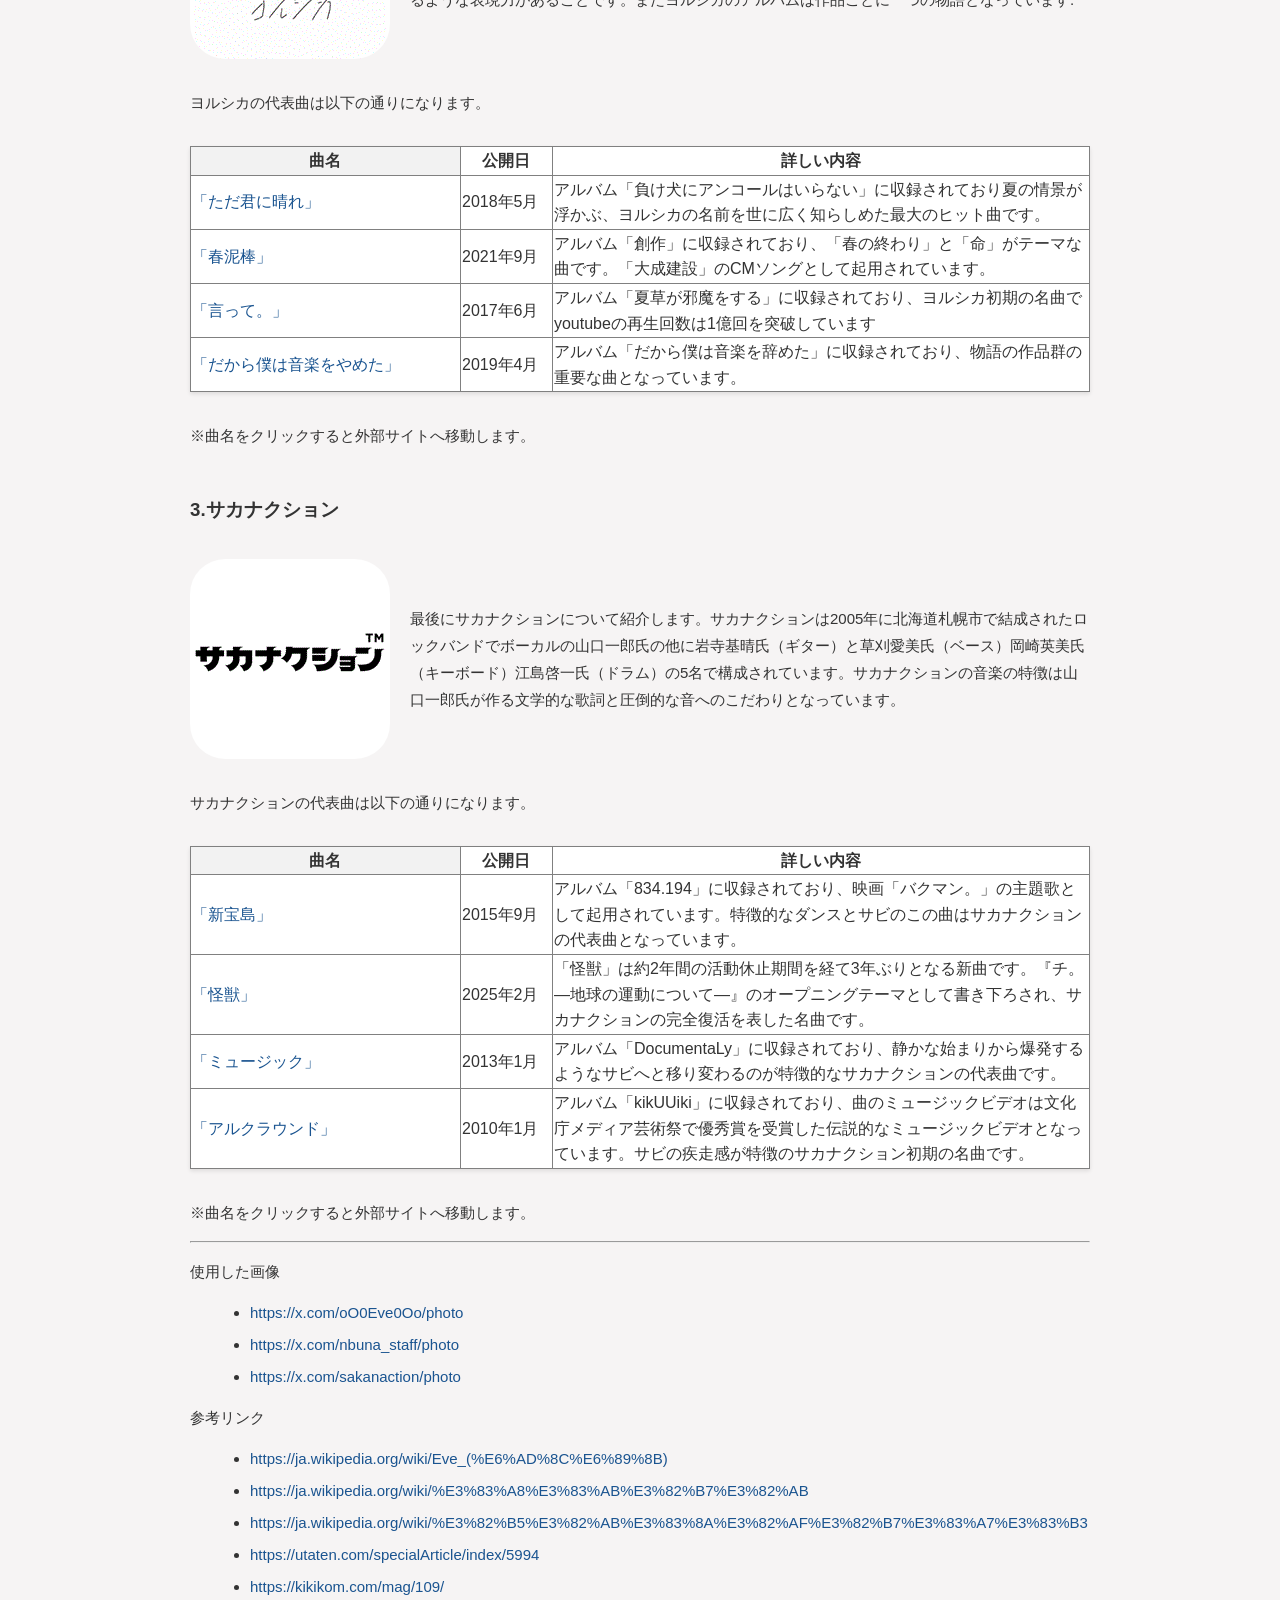
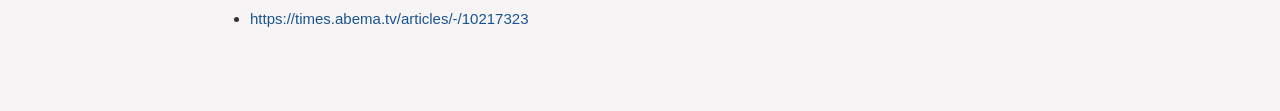
==== commit e7d55f64: "Update osusume.html" ====
--- a/osusume.html
+++ b/osusume.html
@@ -135,11 +135,20 @@
      <p>※曲名をクリックすると外部サイトへ移動します。 
      <br>  
    <hr> 
-   使用した画像
+   <p>使用した画像</p>
    <ul>
     <li><a href="https://x.com/oO0Eve0Oo/photo">https://x.com/oO0Eve0Oo/photo</a>
     <li><a href="https://x.com/nbuna_staff/photo">https://x.com/nbuna_staff/photo</a>
     <li><a href="https://x.com/sakanaction/photo">https://x.com/sakanaction/photo</a>
-   </ul> 
+   </ul>
+   <p>参考リンク</p>
+   <ul>      
+    <li><a href="https://ja.wikipedia.org/wiki/Eve_(%E6%AD%8C%E6%89%8B)">https://ja.wikipedia.org/wiki/Eve_(%E6%AD%8C%E6%89%8B)</a>
+    <li><a href="https://ja.wikipedia.org/wiki/%E3%83%A8%E3%83%AB%E3%82%B7%E3%82%AB">https://ja.wikipedia.org/wiki/%E3%83%A8%E3%83%AB%E3%82%B7%E3%82%AB</a>
+    <li><a href="https://ja.wikipedia.org/wiki/%E3%82%B5%E3%82%AB%E3%83%8A%E3%82%AF%E3%82%B7%E3%83%A7%E3%83%B3">https://ja.wikipedia.org/wiki/%E3%82%B5%E3%82%AB%E3%83%8A%E3%82%AF%E3%82%B7%E3%83%A7%E3%83%B3</a>
+    <li><a href="https://utaten.com/specialArticle/index/5994">https://utaten.com/specialArticle/index/5994</a>
+    <li><a href="https://kikikom.com/mag/109/">https://kikikom.com/mag/109/</a>
+    <li><a href="https://times.abema.tv/articles/-/10217323">https://times.abema.tv/articles/-/10217323</a>
+   </ul>    
 </body>
 </html>
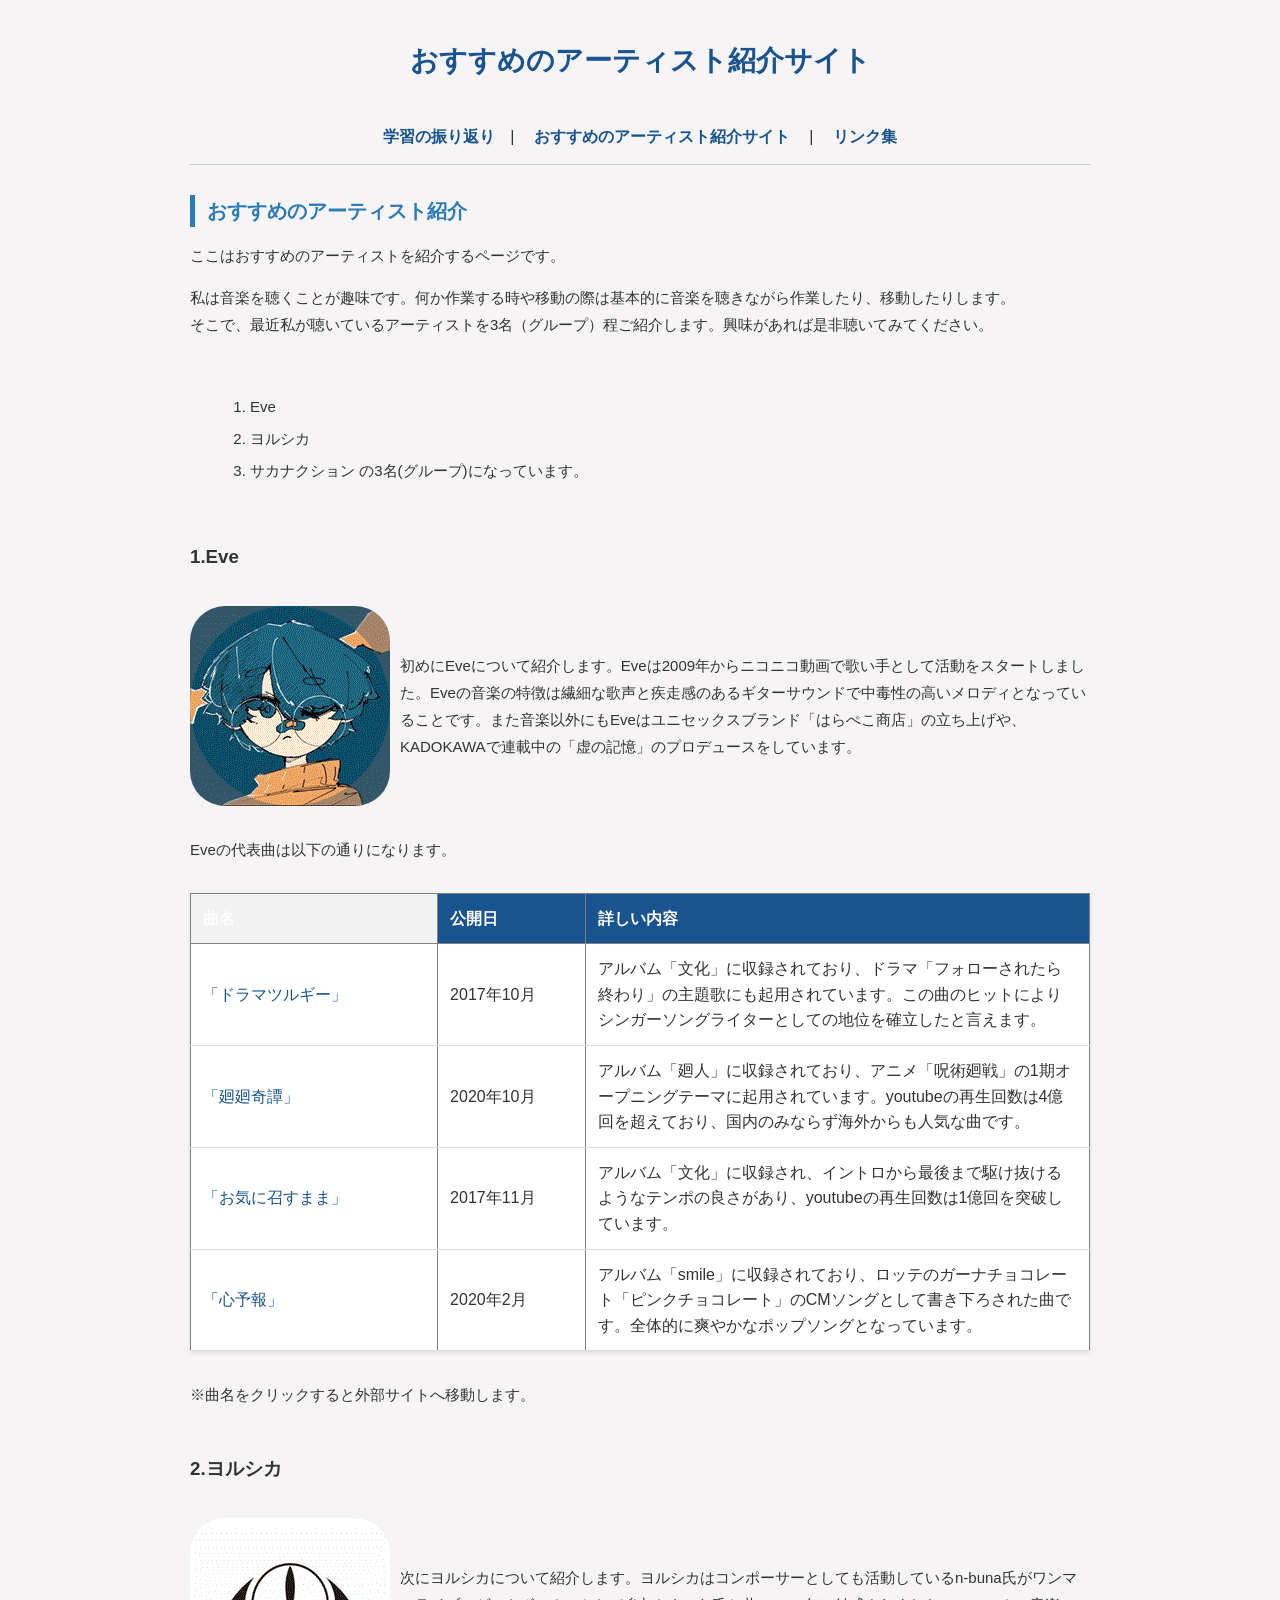
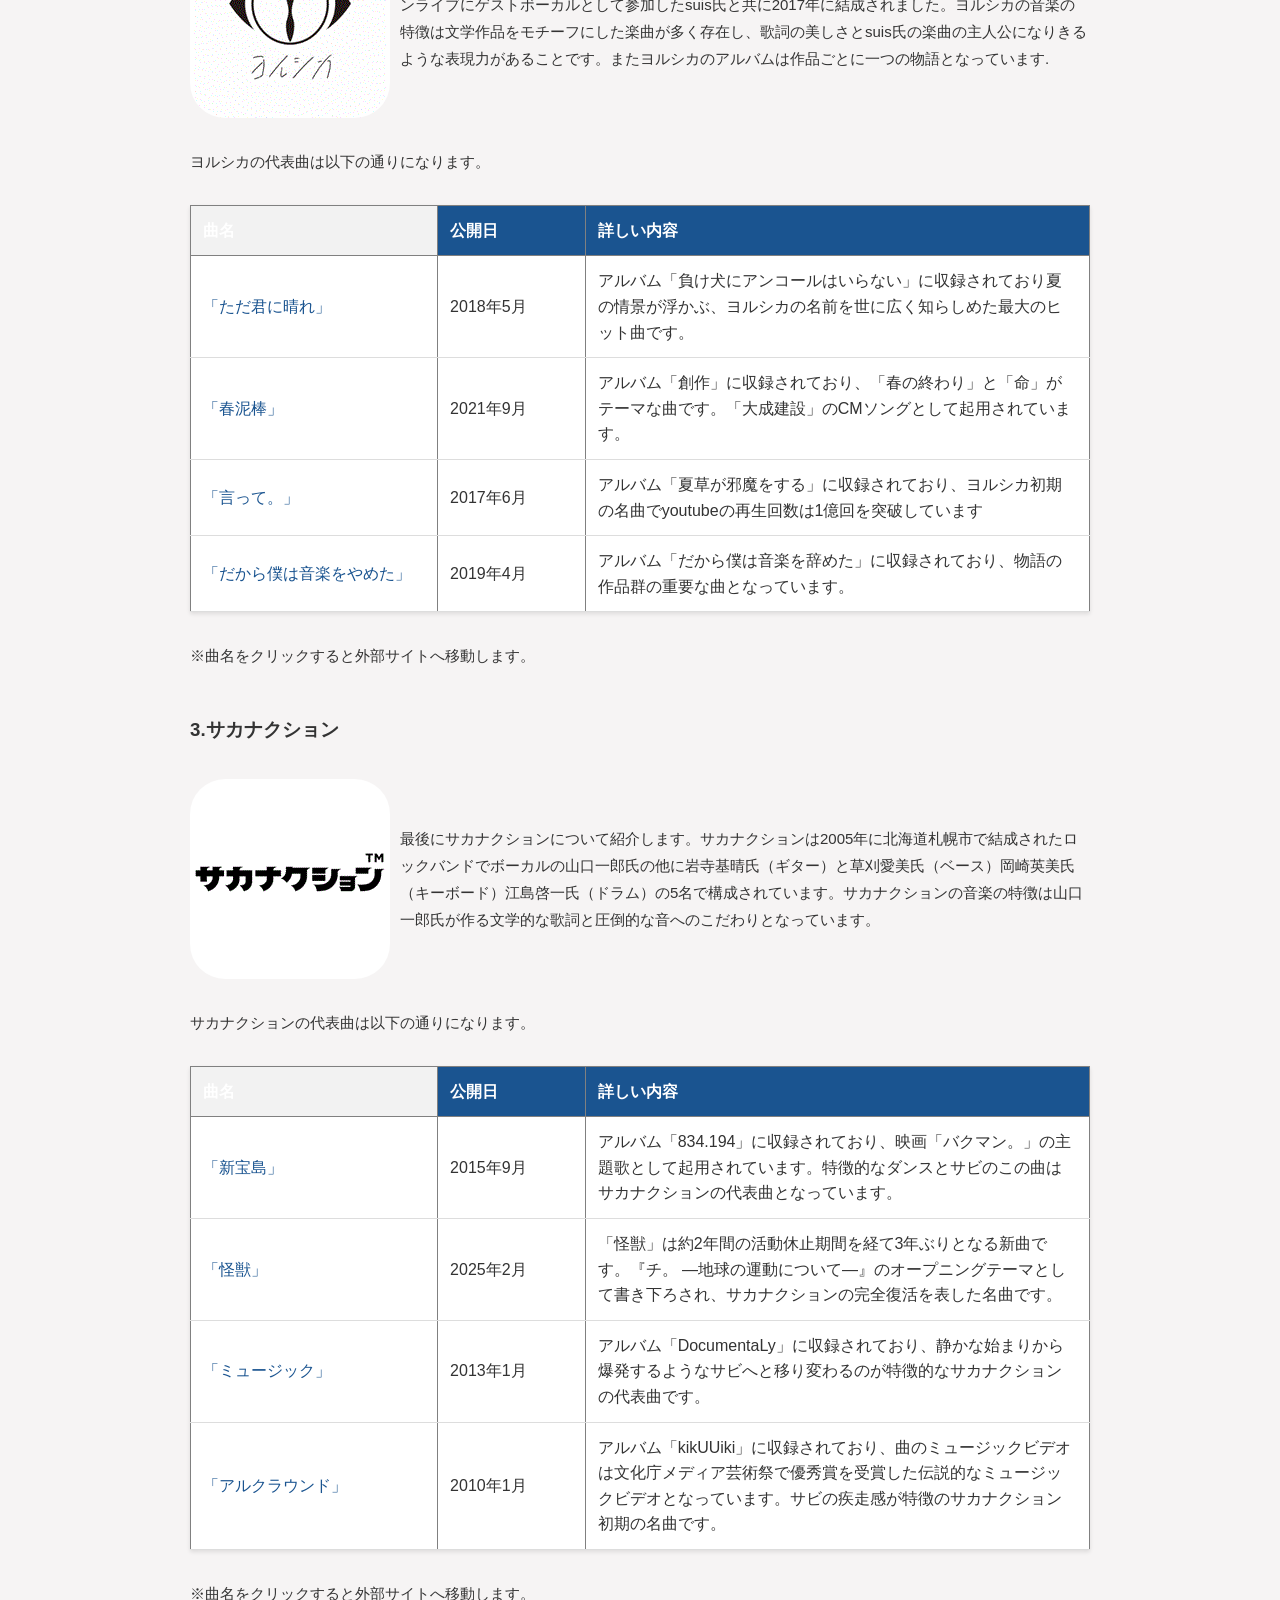
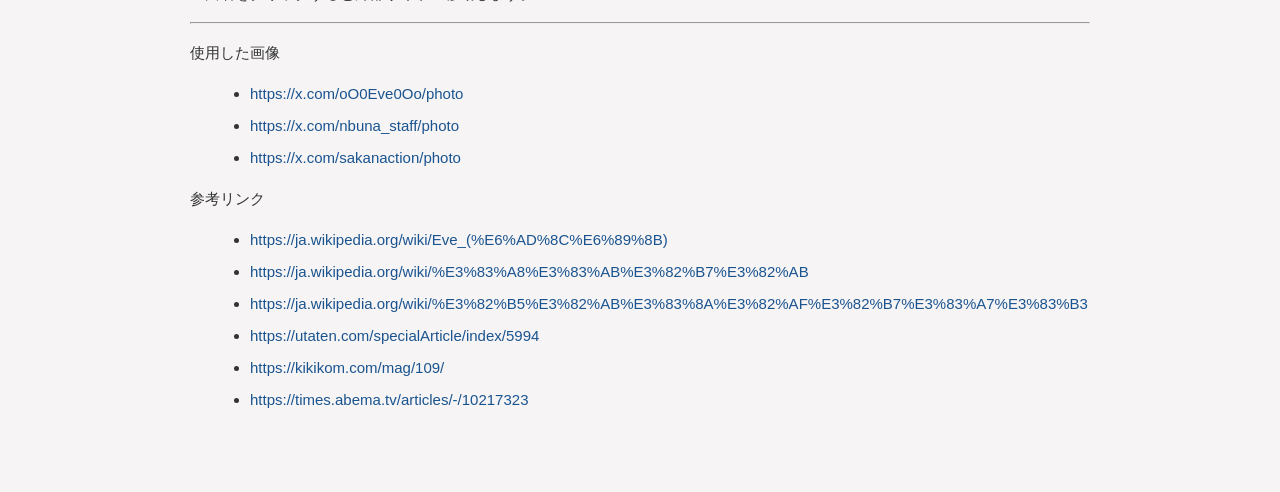
==== commit f8eba667: "Update osusume.html" ====
--- a/osusume.html
+++ b/osusume.html
@@ -41,22 +41,22 @@
     <tr>
       <td class="extra-padding"><a href="https://www.youtube.com/watch?v=jJzw1h5CR-I">「ドラマツルギー」</a></td>
       <td class="extra-padding">2017年10月</td>
-      <td>アルバム「文化」に収録されており、ドラマ「フォローされたら終わり」の主題歌にも起用されています。この曲のヒットにより、Eveは歌い手から、ネット世代を代表するシンガーソングライターとしての地位を確立したと言えます。</td>
+      <td>アルバム「文化」に収録されており、ドラマ「フォローされたら終わり」の主題歌にも起用されています。この曲のヒットによりシンガーソングライターとしての地位を確立したと言えます。</td>
     </tr>
     <tr>
       <td class="extra-padding"><a href="https://www.youtube.com/watch?v=1tk1pqwrOys">「廻廻奇譚」</a></td>
       <td class="extra-padding">2020年10月</td>
-      <td>アルバム「廻人」に収録されており、アニメ「呪術廻戦」の1期オープニングテーマに起用されています。youtubeの再生回数は4億回を超えており、国内のみならず海外からも人気になるきっかけとなった曲です。
+      <td>アルバム「廻人」に収録されており、アニメ「呪術廻戦」の1期オープニングテーマに起用されています。youtubeの再生回数は4億回を超えており、国内のみならず海外からも人気な曲です。</td>
     </tr>
     <tr>
       <td class="extra-padding"><a href="https://www.youtube.com/watch?v=nROvY9uiYYk">「お気に召すまま」</a></td>
       <td class="extra-padding">2017年11月</td>
-      <td>アルバム「文化」に収録されており、Eveの初期時代を代表する名曲です。イントロから最後まで駆け抜けるようなテンポの良さがあり、youtubeの再生回数は1億回を突破しています。</td>
+      <td>アルバム「文化」に収録され、イントロから最後まで駆け抜けるようなテンポの良さがあり、youtubeの再生回数は1億回を突破しています。</td>
     </tr>
     <tr>
       <td class="extra-padding"><a href="https://www.youtube.com/watch?v=dJf4wCdLU18">「心予報」</a></td>
       <td class="extra-padding">2020年2月</td>
-      <td>アルバム「smile」に収録されており、ロッテのガーナチョコレート「ピンクチョコレート」のCMソングとして書き下ろされた曲です。Eveの楽曲の中でもトップクラスに爽やかでキャッチーなポップソングとなっています。</td>
+      <td>アルバム「smile」に収録されており、ロッテのガーナチョコレート「ピンクチョコレート」のCMソングとして書き下ろされた曲です。全体的に爽やかなポップソングとなっています。</td>
     </tr>
   </table border> 
      <p>※曲名をクリックすると外部サイトへ移動します。 
--- a/style.css
+++ b/style.css
@@ -100,16 +100,33 @@
 }
 
 th:nth-child(1) {
-  width: 30%;
+  width: 27%;
   background-color: #f2f2f2;
 }
 
 th:nth-child(2) {
-  width: 10%;
+  width: 15%;
 }
 
 th:nth-child(3) {
-  width: 60%;
+  width: 58%;
+  
+}
+table th {
+  background-color: #1a5490;
+  color: #fff;
+  padding: 12px;
+  text-align: left;
+  font-weight: bold;
+}
+
+table td {
+  padding: 12px;
+  border-bottom: 1px solid #ddd;
+}
+
+table tr:hover {
+  background-color: #f0f7ff;
 }
 
 .flex-box {
@@ -117,3 +134,9 @@
   align-items: center;
   gap: 20px;  
 }
+
+.flex-box {
+  display: fleex;
+  align-items: center;
+  gap: 10px;  
+}
